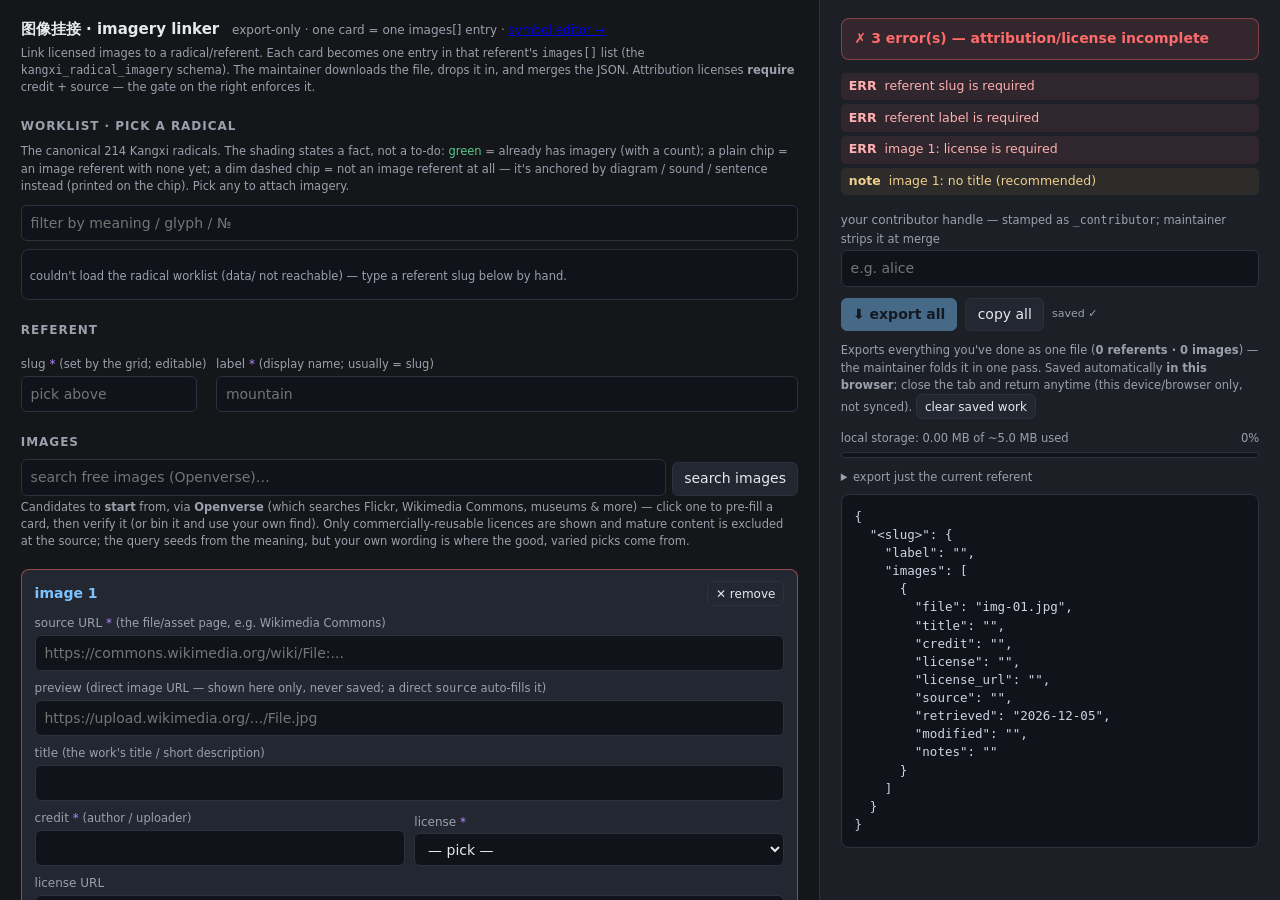
==== author/index.html @ 5cf87416 "author: cap Openverse page_size at 20 (anonymous limit — 24 returned 401) Anonymous Openverse reques" ====
<!doctype html>
<html lang="en">
<head>
<meta charset="utf-8">
<meta name="viewport" content="width=device-width, initial-scale=1">
<title>lang-pages · imagery linker</title>
<style>
  :root {
    --bg:#14161a; --panel:#1c1f26; --panel2:#232732; --ink:#e6e8ec; --muted:#9aa1ad;
    --line:#2c313c; --accent:#7cc4ff; --accent2:#b58cff; --ok:#55c98a; --warn:#e6b34d;
    --err:#ff6b6b; --field:#10131a;
  }
  * { box-sizing:border-box; }
  html,body { margin:0; height:100%; }
  body { background:var(--bg); color:var(--ink); font:14px/1.5 system-ui,sans-serif;
         display:grid; grid-template-columns:1fr 460px; height:100vh; overflow:hidden; }
  h1 { font-size:15px; margin:0; font-weight:600; }
  h2 { font-size:12px; text-transform:uppercase; letter-spacing:.08em; color:var(--muted);
       margin:1.3rem 0 .5rem; font-weight:600; }
  .col { overflow-y:auto; padding:1.1rem 1.3rem 4rem; }
  .col.form { border-right:1px solid var(--line); }
  .col.out { background:var(--panel); }
  header { display:flex; align-items:baseline; gap:.8rem; margin-bottom:.3rem; }
  header .sub { color:var(--muted); font-size:12px; }
  label { display:block; margin:.5rem 0 .15rem; color:var(--muted); font-size:12px; }
  label .req { color:var(--accent2); }
  input,select,textarea { width:100%; background:var(--field); color:var(--ink);
    border:1px solid var(--line); border-radius:6px; padding:.42rem .55rem; font:inherit; }
  textarea { resize:vertical; min-height:2.2rem; }
  .row { display:flex; gap:.6rem; align-items:flex-end; }
  .row > div { flex:1; }
  .grow0 { flex:0 0 auto !important; }
  .card { background:var(--panel2); border:1px solid var(--line); border-radius:8px;
    padding:.7rem .8rem; margin:.6rem 0; }
  .card.bad { border-color:rgba(255,107,107,.5); }
  .card-head { display:flex; justify-content:space-between; align-items:center; margin-bottom:.3rem; }
  .card-head .n { font-weight:600; color:var(--accent); }
  .btn { background:var(--panel2); color:var(--ink); border:1px solid var(--line);
    border-radius:6px; padding:.32rem .7rem; cursor:pointer; font:inherit; }
  .btn:hover { border-color:var(--accent); }
  .btn.sm { padding:.16rem .5rem; font-size:12px; }
  .btn.primary { background:var(--accent); color:#08121c; border-color:var(--accent); font-weight:600; }
  .btn.primary:disabled { opacity:.45; cursor:not-allowed; }
  .btn.danger:hover { border-color:var(--err); color:var(--err); }
  .hint { color:var(--muted); font-size:11.5px; margin:.2rem 0 0; }
  .filename { font-family:ui-monospace,monospace; color:var(--accent); }
  .status { border-radius:8px; padding:.6rem .8rem; margin-bottom:.8rem; font-weight:600; }
  .status.ok { background:rgba(85,201,138,.12); color:var(--ok); border:1px solid rgba(85,201,138,.4); }
  .status.err { background:rgba(255,107,107,.1); color:var(--err); border:1px solid rgba(255,107,107,.4); }
  ul.msgs { list-style:none; padding:0; margin:0 0 1rem; font-size:12.5px; }
  ul.msgs li { padding:.28rem .5rem; border-radius:5px; margin-bottom:.25rem; display:flex; gap:.5rem; }
  ul.msgs li.err { background:rgba(255,107,107,.09); color:#ffb0b0; }
  ul.msgs li.warn { background:rgba(230,179,77,.09); color:#f0cf8c; }
  ul.msgs li .tag { flex:0 0 auto; font-weight:700; }
  pre.json { background:var(--field); border:1px solid var(--line); border-radius:8px;
    padding:.8rem; margin:0; white-space:pre; overflow-x:auto; font-family:ui-monospace,monospace;
    font-size:12.5px; line-height:1.45; color:#cdd6e4; }
  .exportbar { display:flex; gap:.5rem; margin:.7rem 0; }
  .lic-badge { font-size:11px; color:var(--muted); font-family:ui-monospace,monospace; }
  /* preview-only image (never exported): checkerboard ground reveals transparency */
  .im-prevwrap { margin:.4rem 0 .1rem; min-height:0; }
  .im-previmg { max-width:100%; max-height:180px; border:1px solid var(--line); border-radius:6px;
    background:repeating-conic-gradient(#2a2f3a 0% 25%, #222630 0% 50%) 50% / 16px 16px; display:block; }
  .prev-msg { display:inline-block; margin-top:.15rem; }
  .prev-err { color:var(--warn); }
  /* Commons suggestions — a seed strip to start from, never the final pick */
  .suggest { margin:.2rem 0 .3rem; }
  .suggest .row { gap:.4rem; }
  .sug-results { display:flex; flex-wrap:wrap; gap:.5rem; margin:.55rem 0 0; }
  .sug { width:9.6rem; border:1px solid var(--line); border-radius:8px; background:var(--panel2);
    padding:.35rem; cursor:pointer; position:relative; }
  .sug:hover { border-color:var(--accent); }
  .sug img { width:100%; height:6.5rem; object-fit:contain; border-radius:5px; display:block;
    background:repeating-conic-gradient(#2a2f3a 0% 25%, #222630 0% 50%) 50% / 12px 12px; }
  .sug .lic { font-size:10.5px; color:var(--accent); margin-top:.22rem; white-space:nowrap;
    overflow:hidden; text-overflow:ellipsis; }
  .sug .cap { font-size:10.5px; color:var(--ink); line-height:1.2; margin-top:.12rem;
    max-height:2.4em; overflow:hidden; }
  .sug.added { opacity:.45; }
  .sug.added::after { content:'added ✓'; position:absolute; inset:0; display:flex;
    align-items:center; justify-content:center; background:rgba(20,22,26,.72); color:var(--ok);
    font-weight:700; border-radius:8px; }
  .sug-note { font-size:11.5px; color:var(--muted); margin:.4rem 0 0; }
  .sug-note.err { color:var(--warn); }
  /* worklist grid — the 214 radicals, shaded by imagery coverage */
  .legend { display:flex; flex-wrap:wrap; gap:.4rem .9rem; font-size:11.5px; color:var(--muted); margin:.1rem 0 .5rem; }
  .legend b { color:var(--ink); font-weight:600; }
  .swatch { display:inline-block; width:.7rem; height:.7rem; border-radius:3px; vertical-align:-1px; margin-right:.25rem; border:1px solid var(--line); }
  .sw-has { background:rgba(85,201,138,.85); }
  .sw-need { background:var(--panel2); }
  .sw-noimg { background:transparent; border-style:dashed; opacity:.6; }
  #filter { margin-bottom:.5rem; }
  .grid { display:flex; flex-wrap:wrap; gap:.45rem; max-height:44vh; overflow-y:auto; padding:.5rem;
    border:1px solid var(--line); border-radius:8px; background:var(--field); }
  .chip { width:6rem; padding:.42rem .3rem .33rem; border-radius:10px; border:1px solid var(--line);
    background:var(--panel2); text-align:center; cursor:pointer; position:relative; user-select:none; }
  .chip:hover { border-color:var(--accent); }
  .chip .g { font-size:28px; line-height:1.15; }
  .chip .m { font-size:15px; color:var(--muted); white-space:nowrap; overflow:hidden; text-overflow:ellipsis; }
  .chip .rep { font-size:13px; font-style:italic; color:var(--muted); line-height:1.1;
    white-space:nowrap; overflow:hidden; text-overflow:ellipsis; }
  .chip .num { position:absolute; top:2px; left:4px; font-size:12px; color:var(--muted); }
  .chip .cnt { position:absolute; top:2px; right:3px; font-size:12px; font-weight:700; color:#08121c;
    background:var(--ok); border-radius:8px; padding:0 4px; }
  /* Informational, not instructional. green = HAS imagery (a fact: present, with a
     count). A plain chip = an image referent with none yet — the neutral baseline,
     deliberately unstyled so it reads as "nothing here" not "warning, act on this".
     A dim dashed chip = NOT an image referent; its real modality is printed on it. */
  .chip.has { border-color:rgba(85,201,138,.5); background:rgba(85,201,138,.10); }
  .chip.has .g { color:var(--ok); }
  .chip.noimg { opacity:.45; border-style:dashed; }
  .chip.sel { outline:2px solid var(--accent); outline-offset:1px; border-color:var(--accent); opacity:1; }
  /* wip = you have locally-saved, not-yet-exported work on this referent (purple foot-bar) */
  .chip.wip { box-shadow: inset 0 -3px 0 var(--accent2); opacity:1; }
  .sw-wip { background:var(--accent2); }
  .saved-ind { font-size:11px; color:var(--muted); align-self:center; transition:color .2s; }
  .saved-ind.flash { color:var(--ok); }
  /* local-storage guardrail meter (shared origin budget, ~5 MB) */
  .storagebox { margin:.7rem 0; }
  .storagebar-head { display:flex; justify-content:space-between; font-size:11.5px; color:var(--muted); margin-bottom:.25rem; }
  .storagebar { height:6px; border-radius:4px; background:var(--field); border:1px solid var(--line); overflow:hidden; }
  .storagefill { height:100%; width:0; background:var(--ok); transition:width .25s, background .25s; }
  .storagefill.warn { background:var(--warn); }
  .storagefill.danger { background:var(--err); }
  .storagewarn { color:var(--warn); margin:.35rem 0 0; font-size:11.5px; }
  .storagewarn.danger { color:var(--err); font-weight:600; }
</style>
</head>
<body>

<div class="col form">
  <header>
    <h1>图像挂接 · imagery linker</h1>
    <span class="sub">export-only · one card = one images[] entry · <a href="symbol.html">symbol editor →</a></span>
  </header>
  <p class="hint">Link licensed images to a radical/referent. Each card becomes one entry in that
    referent's <code>images[]</code> list (the <code>kangxi_radical_imagery</code> schema). The maintainer
    downloads the file, drops it in, and merges the JSON. Attribution licenses <b>require</b> credit + source —
    the gate on the right enforces it.</p>

  <h2>worklist · pick a radical</h2>
  <p class="hint">The canonical 214 Kangxi radicals. The shading states a fact, not a to-do:
    <span style="color:var(--ok)">green</span> = already has imagery (with a count); a plain chip = an image
    referent with none yet; a dim dashed chip = not an image referent at all — it's anchored by
    diagram / sound / sentence instead (printed on the chip). Pick any to attach imagery.</p>
  <div class="legend" id="legend"></div>
  <input id="filter" placeholder="filter by meaning / glyph / №" autocomplete="off">
  <div class="grid" id="grid"><p class="hint" style="padding:.4rem 0">loading worklist…</p></div>

  <h2>referent</h2>
  <div class="row">
    <div class="grow0">
      <label>slug <span class="req">*</span> <span class="hint">(set by the grid; editable)</span></label>
      <input id="slug" style="width:11rem" placeholder="pick above" autocomplete="off">
    </div>
    <div>
      <label>label <span class="req">*</span> <span class="hint">(display name; usually = slug)</span></label>
      <input id="label" placeholder="mountain" autocomplete="off">
    </div>
  </div>
  <p class="hint" id="existingNote"></p>
  <p class="hint" id="repNote" style="color:var(--warn)"></p>

  <h2>images</h2>
  <div class="suggest">
    <div class="row">
      <div><input id="sugQ" placeholder="search free images (Openverse)…" autocomplete="off"></div>
      <button class="btn grow0" id="sugBtn" onclick="runSuggest()">search images</button>
    </div>
    <p class="hint">Candidates to <b>start</b> from, via <b>Openverse</b> (which searches Flickr,
      Wikimedia Commons, museums &amp; more) — click one to pre-fill a card, then verify it (or bin it
      and use your own find). Only commercially-reusable licences are shown and mature content is
      excluded at the source; the query seeds from the meaning, but your own wording is where the good,
      varied picks come from.</p>
    <div class="sug-results" id="sugResults"></div>
    <p class="sug-note" id="sugNote" hidden></p>
  </div>
  <div id="images"></div>
  <button class="btn sm" onclick="addImage()">+ image</button>
</div>

<div class="col out">
  <div class="status" id="status">—</div>
  <ul class="msgs" id="msgs"></ul>
  <label style="margin-top:.2rem">your contributor handle <span class="hint">— stamped as <code>_contributor</code>; maintainer strips it at merge</span></label>
  <input id="contributor" placeholder="e.g. alice" autocomplete="off">
  <div class="exportbar">
    <button class="btn primary" id="exportAllBtn" onclick="exportAll()">⬇ export all</button>
    <button class="btn" id="copyAllBtn" onclick="copyAll()">copy all</button>
    <span class="saved-ind" id="savedInd" title="Saved in this browser; restored when you return."></span>
  </div>
  <p class="hint">Exports everything you've done as one file (<b id="batchCount">0 referents</b>) — the maintainer folds it in one pass. Saved automatically <b>in this browser</b>; close the tab and return anytime (this device/browser only, not synced). <button class="btn sm danger" id="clearBtn" onclick="clearWork()">clear saved work</button></p>

  <div class="storagebox">
    <div class="storagebar-head"><span id="storageLabel">local storage: —</span><span id="storagePct"></span></div>
    <div class="storagebar"><div class="storagefill" id="storageFill"></div></div>
    <p class="storagewarn" id="storageWarn" hidden></p>
  </div>

  <details style="margin:.5rem 0">
    <summary class="hint" style="cursor:pointer">export just the current referent</summary>
    <div class="exportbar" style="margin-top:.5rem">
      <button class="btn sm" id="copyBtn" onclick="copyJSON()">copy this</button>
      <button class="btn sm" onclick="downloadJSON()">download <span class="filename" id="fname">referent.json</span></button>
    </div>
  </details>
  <pre class="json" id="json">{}</pre>
</div>

<script>
// license → canonical URL + whether it legally requires attribution (credit + source)
const LICENSES = [
  {label:'CC0',            url:'https://creativecommons.org/publicdomain/zero/1.0/', attr:false},
  {label:'Public Domain',  url:'https://en.wikipedia.org/wiki/Public_domain',        attr:false},
  {label:'CC BY 2.0',      url:'https://creativecommons.org/licenses/by/2.0/',       attr:true},
  {label:'CC BY 3.0',      url:'https://creativecommons.org/licenses/by/3.0/',       attr:true},
  {label:'CC BY 4.0',      url:'https://creativecommons.org/licenses/by/4.0/',       attr:true},
  {label:'CC BY-SA 2.0',   url:'https://creativecommons.org/licenses/by-sa/2.0/',    attr:true},
  {label:'CC BY-SA 2.5',   url:'https://creativecommons.org/licenses/by-sa/2.5/',    attr:true},
  {label:'CC BY-SA 3.0',   url:'https://creativecommons.org/licenses/by-sa/3.0/',    attr:true},
  {label:'CC BY-SA 4.0',   url:'https://creativecommons.org/licenses/by-sa/4.0/',    attr:true},
  {label:'(other — enter URL)', url:'', attr:true},
];
const licOf = name => LICENSES.find(l => l.label === name);

// ── Openverse image suggestions ──────────────────────────────────────────────
// Openverse aggregates Flickr, Wikimedia Commons, museums & more. We ask it, server
// side, for only commercially-reusable + modifiable licences (license_type); it also
// excludes results it has flagged sensitive by default (each result carries its own
// unstable__sensitivity labels, which we double-check below). So the strip is safe and
// correctly-licensed by construction, with no client-side keyword guessing. Keyless and
// CORS-enabled; anonymous use is rate-limited (20/min, 200/day), which suits human-
// paced curation — hand-sourcing stays the path for deeper hunts.
const OPENVERSE_API = 'https://api.openverse.org/v1/images/';
const FREE_CODES = new Set(['by','by-sa','cc0','pdm']);
// Openverse licence code + version → this page's dropdown label (else "(other)")
function mapOvLicense(code, ver) {
  code = (code||'').toLowerCase(); ver = (ver||'').trim();
  if (code === 'cc0') return 'CC0';
  if (code === 'pdm') return 'Public Domain';
  const label = (code === 'by' ? 'CC BY ' : code === 'by-sa' ? 'CC BY-SA ' : '') + ver;
  return LICENSES.some(l => l.label === label) ? label : '(other — enter URL)';
}
const isStr = v => typeof v === 'string' && v.trim() !== '';
const today = () => { const d = new Date(); return d.getFullYear()+'-'+String(d.getMonth()+1).padStart(2,'0')+'-'+String(d.getDate()).padStart(2,'0'); };

function $(id){ return document.getElementById(id); }
function esc(s){ return String(s??'').replace(/[&<>"]/g,c=>({'&':'&amp;','<':'&lt;','>':'&gt;','"':'&quot;'}[c])); }

// auto-suggest the stored filename: <slug>-NN.<ext>, ext sniffed from the source URL
function suggestFile(idx) {
  const slug = $('slug').value.trim() || 'img';
  const cards = [...document.querySelectorAll('#images .card')];
  const src = cards[idx]?.querySelector('.im-source')?.value || '';
  const m = src.match(/\.(jpe?g|png|gif|webp|svg)(?:$|[?#])/i);
  const ext = m ? m[1].toLowerCase().replace('jpeg','jpg') : 'jpg';
  return `${slug}-${String(idx+1).padStart(2,'0')}.${ext}`;
}

function addImage(v={}) {
  const opts = LICENSES.map(l=>`<option ${v.license===l.label?'selected':''}>${l.label}</option>`).join('');
  const d = document.createElement('div'); d.className='card';
  d.innerHTML = `
    <div class="card-head"><span class="n">image</span>
      <button class="btn sm danger" onclick="this.closest('.card').remove();renumber();render()">✕ remove</button></div>
    <label>source URL <span class="req">*</span> <span class="hint">(the file/asset page, e.g. Wikimedia Commons)</span></label>
    <input class="im-source" value="${esc(v.source||'')}" placeholder="https://commons.wikimedia.org/wiki/File:...">
    <label>preview <span class="hint">(direct image URL — shown here only, never saved; a direct <code>source</code> auto-fills it)</span></label>
    <input class="im-preview" value="${esc(v._preview||'')}" placeholder="https://upload.wikimedia.org/.../File.jpg">
    <div class="im-prevwrap"></div>
    <label>title <span class="hint">(the work's title / short description)</span></label>
    <input class="im-title" value="${esc(v.title||'')}">
    <div class="row">
      <div><label>credit <span class="req">*</span> <span class="hint">(author / uploader)</span></label>
        <input class="im-credit" value="${esc(v.credit||'')}"></div>
      <div><label>license <span class="req">*</span></label>
        <select class="im-license"><option value="">— pick —</option>${opts}</select></div>
    </div>
    <label>license URL <span class="lic-badge im-licbadge"></span></label>
    <input class="im-licurl" value="${esc(v.license_url||'')}" placeholder="auto-filled from the license">
    <div class="row">
      <div class="grow0"><label>file <span class="hint">(stored name — auto)</span></label>
        <input class="im-file" style="width:11rem" value="${esc(v.file||'')}"></div>
      <div class="grow0"><label>retrieved</label><input class="im-retrieved" style="width:8rem" value="${esc(v.retrieved||today())}"></div>
      <div><label>modified <span class="hint">(source's last-mod, optional)</span></label>
        <input class="im-modified" value="${esc(v.modified||'')}"></div>
    </div>
    <label>notes <span class="hint">(what the image shows — helps the referent match)</span></label>
    <textarea class="im-notes">${esc(v.notes||'')}</textarea>`;
  $('images').appendChild(d);
  const sel = d.querySelector('.im-license');
  sel.addEventListener('change', () => {
    const l = licOf(sel.value);
    if (l && l.url) d.querySelector('.im-licurl').value = l.url;   // auto-fill; "(other)" leaves it manual
    render();
  });
  // preview-only image: renders whatever direct URL is in .im-preview; never collected into the JSON
  const prev = d.querySelector('.im-preview'), wrap = d.querySelector('.im-prevwrap'), srcIn = d.querySelector('.im-source');
  const looksImage = u => /\.(jpe?g|png|gif|webp|svg)(?:$|[?#])/i.test(u);
  function showPreview() {
    const url = prev.value.trim();
    if (!url) { wrap.innerHTML = ''; return; }
    wrap.innerHTML = `<img class="im-previmg" alt="preview"><span class="hint prev-msg">loading…</span>`;
    const img = wrap.querySelector('img'), msg = wrap.querySelector('.prev-msg');
    img.onload = () => msg.remove();
    img.onerror = () => { wrap.innerHTML = '<span class="hint prev-err prev-msg">couldn’t load — is it a direct image link (ends in .jpg/.png/…), not an asset page?</span>'; };
    img.src = url;   // set last, after handlers, so a cached hit still fires onload
  }
  prev.addEventListener('input', showPreview);
  srcIn.addEventListener('input', () => {   // convenience: a direct-image source mirrors into an empty preview
    const s = srcIn.value.trim();
    if (!prev.value.trim() && looksImage(s)) { prev.value = s; showPreview(); }
  });
  if (prev.value.trim()) showPreview();   // restored card: render its stashed preview
  wire(d); renumber(); render();
}

// keep the auto filenames in step with slug + ordering (only overwrite ones the
// contributor hasn't hand-edited into something bespoke)
function renumber() {
  [...document.querySelectorAll('#images .card')].forEach((c,i)=>{
    c.querySelector('.n').textContent = `image ${i+1}`;
    const f = c.querySelector('.im-file');
    if (!f.value.trim() || f.dataset.auto === f.value) { f.value = suggestFile(i); f.dataset.auto = f.value; }
    const l = licOf(c.querySelector('.im-license').value);
    c.querySelector('.im-licbadge').textContent = l ? (l.attr ? '· attribution required' : '· no attribution needed') : '';
  });
}

function imageOf(card) {
  const q = s => card.querySelector(s).value.trim();
  // mirror mountain.json key order exactly; keep empty strings so merges are uniform
  return { file:q('.im-file'), title:q('.im-title'), credit:q('.im-credit'),
           license:q('.im-license'), license_url:q('.im-licurl'), source:q('.im-source'),
           retrieved:q('.im-retrieved'), modified:q('.im-modified'), notes:q('.im-notes') };
}

function collect() {
  const slug = $('slug').value.trim();
  const images = [...document.querySelectorAll('#images .card')].map(imageOf);
  const body = {}; // { [slug]: {label, images} }
  const o = {};
  const handle = $('contributor').value.trim();
  if (handle) o._contributor = handle;
  o[slug || '<slug>'] = { label: $('label').value.trim(), images };
  return { slug, o };
}

function validate(slug, ref, images) {
  const E=[], W=[]; const bad=new Set();
  if (!isStr(slug)) E.push('referent slug is required');
  else if (!/^[a-z0-9][a-z0-9_-]*$/.test(slug)) W.push(`slug ${JSON.stringify(slug)} isn't a clean lowercase kebab/underscore slug`);
  if (!isStr(ref.label)) E.push('referent label is required');
  if (!images.length) W.push('no images yet — add at least one');
  images.forEach((im,i)=>{
    const l = licOf(im.license); let cardBad=false;
    if (!isStr(im.license)) { E.push(`image ${i+1}: license is required`); cardBad=true; }
    if (!isStr(im.file)) { E.push(`image ${i+1}: file name is required`); cardBad=true; }
    if (l && l.attr) {  // attribution licenses legally need credit + source + a license URL
      if (!isStr(im.credit)) { E.push(`image ${i+1}: ${im.license} requires a credit`); cardBad=true; }
      if (!isStr(im.source)) { E.push(`image ${i+1}: ${im.license} requires a source URL`); cardBad=true; }
      if (!isStr(im.license_url)) { E.push(`image ${i+1}: ${im.license} needs a license URL`); cardBad=true; }
    }
    if (isStr(im.source) && !/^https?:\/\//i.test(im.source)) W.push(`image ${i+1}: source doesn't look like a URL`);
    if (!isStr(im.title)) W.push(`image ${i+1}: no title (recommended)`);
    if (cardBad) bad.add(i);
  });
  return { E, W, bad };
}

let LAST = {};
function render() {
  const { slug, o } = collect(); LAST = o;
  const ref = o[slug || '<slug>'];
  $('fname').textContent = (slug || 'referent') + '.json';
  $('json').textContent = JSON.stringify(o, null, 2);
  const { E, W, bad } = validate(slug, ref, ref.images);
  [...document.querySelectorAll('#images .card')].forEach((c,i)=>c.classList.toggle('bad', bad.has(i)));
  const st = $('status');
  if (E.length) { st.className='status err'; st.textContent = `✗ ${E.length} error(s) — attribution/license incomplete`; }
  else { st.className='status ok'; st.textContent = `✓ license metadata complete (${W.length} note(s))`; }
  $('msgs').innerHTML = [
    ...E.map(m=>`<li class="err"><span class="tag">ERR</span><span>${esc(m)}</span></li>`),
    ...W.map(m=>`<li class="warn"><span class="tag">note</span><span>${esc(m)}</span></li>`),
  ].join('');
  $('copyBtn').disabled = E.length>0;
  scheduleSave(); refreshBatch(); updateStorageMeter();
}

async function copyJSON() {
  try { await navigator.clipboard.writeText(JSON.stringify(LAST,null,2)+'\n');
    const b=$('copyBtn'); b.textContent='copied ✓'; setTimeout(()=>b.textContent='copy JSON',1200); }
  catch(e){ alert('clipboard blocked — select the JSON manually'); }
}
function downloadBlob(name, text) {
  const blob = new Blob([text], {type:'application/json'});
  const a = document.createElement('a'); a.href=URL.createObjectURL(blob); a.download=name;
  document.body.appendChild(a); a.click(); a.remove(); URL.revokeObjectURL(a.href);
}
function downloadJSON() { downloadBlob(($('slug').value.trim()||'referent')+'.json', JSON.stringify(LAST,null,2)+'\n'); }

// ── batch export: everything in the stash as ONE submission ──────────────────
// The maintainer's fetch-referent-images.py already loops every top-level slug and
// skips _contributor, so a multi-referent file folds in one pass — no per-referent
// files needed. Preview URLs (never saved) are stripped here.
function collectAll() {
  stashCurrent();
  const o = {};
  const handle = $('contributor').value.trim();
  if (handle) o._contributor = handle;
  for (const slug of Object.keys(STASH).sort()) {
    const images = STASH[slug].map(({_preview, ...im}) => im);
    o[slug] = { label: LABELS[slug] || slug, images };
  }
  return o;
}
function batchStats() {
  const refs = Object.keys(STASH);
  const imgs = refs.reduce((a,s)=>a + STASH[s].length, 0);
  return { refs: refs.length, imgs };
}
function refreshBatch() {
  const { refs, imgs } = batchStats();
  const c = $('batchCount'); if (c) c.textContent = `${refs} referent${refs===1?'':'s'} · ${imgs} image${imgs===1?'':'s'}`;
  const dis = refs === 0;
  const a = $('exportAllBtn'), b = $('copyAllBtn');
  if (a) a.disabled = dis; if (b) b.disabled = dis;
}
function exportAll() {
  const o = collectAll();
  if (!Object.keys(o).some(k=>!k.startsWith('_'))) { alert('Nothing saved yet — pick a radical and add an image.'); return; }
  const handle = $('contributor').value.trim();
  downloadBlob(`imagery-${handle||'batch'}-${today()}.json`, JSON.stringify(o,null,2)+'\n');
}
async function copyAll() {
  const o = collectAll();
  if (!Object.keys(o).some(k=>!k.startsWith('_'))) { alert('Nothing saved yet — pick a radical and add an image.'); return; }
  try { await navigator.clipboard.writeText(JSON.stringify(o,null,2)+'\n');
    const b=$('copyAllBtn'); const t=b.textContent; b.textContent='copied ✓'; setTimeout(()=>b.textContent=t,1200); }
  catch(e){ alert('clipboard blocked — use “export all” to download instead'); }
}

function wire(root){ (root||document).querySelectorAll('input,select,textarea').forEach(el=>{
  if (!el._wired){ el._wired=true; el.addEventListener('input',render); el.addEventListener('change',render); }
}); }

// slug edits should re-flow the auto filenames
$('slug').addEventListener('input', () => { renumber(); });

// ─── worklist: the canonical 214 Kangxi radicals, shaded by coverage ──────────
// Both files are authored source, committed, and web-served under /data/, so the
// grid is always live — no hardcoded slug list to drift. data/kangxi.json is the
// 214 spine + `representations`; data/referents.json is the imagery already held.
let RADICALS = [], COVERED = new Set(), IMG_COUNT = {};

function repState(r) {                        // → 'has' | 'need' | 'noimg'
  if (!r.representations || !r.representations.includes('image')) return 'noimg';
  return COVERED.has(r.meaning) ? 'has' : 'need';
}

function buildGrid(q='') {
  q = q.trim().toLowerCase();
  const sel = $('slug').value.trim();
  const chips = RADICALS.filter(r => !q ||
      r.meaning.toLowerCase().includes(q) || r.glyph === q || String(r.num) === q)
    .map(r => {
      const st = repState(r);
      const reps = r.representations || [];
      const cnt = st==='has' && IMG_COUNT[r.meaning] ? `<span class="cnt">${IMG_COUNT[r.meaning]}</span>` : '';
      // on a non-image referent, print its actual modality so the dim chip is
      // informative ("this is a diagram/sound referent") rather than just "excluded"
      const rep = st==='noimg' ? `<div class="rep">${esc(reps.join('/'))}</div>` : '';
      const wip = STASH[r.meaning] && STASH[r.meaning].length ? ' wip' : '';
      return `<div class="chip ${st}${r.meaning===sel?' sel':''}${wip}" data-meaning="${esc(r.meaning)}"
        title="№${r.num} ${esc(r.meaning)} · ${esc(reps.join(', '))}${wip?' · your unexported work':''}">
        <span class="num">${r.num}</span>${cnt}
        <div class="g">${esc(r.glyph)}</div><div class="m">${esc(r.meaning)}</div>${rep}</div>`;
    }).join('');
  $('grid').innerHTML = chips || '<p class="hint" style="padding:.4rem 0">no radical matches that filter.</p>';
  const all = RADICALS.reduce((a,r)=>{ a[repState(r)]++; return a; }, {has:0,need:0,noimg:0});
  const wipN = RADICALS.reduce((a,r)=>a + (STASH[r.meaning] && STASH[r.meaning].length ? 1 : 0), 0);
  $('legend').innerHTML =
    `<span><span class="swatch sw-has"></span>has imagery <b>${all.has}</b></span>`+
    `<span><span class="swatch sw-need"></span>image referent, none yet <b>${all.need}</b></span>`+
    `<span><span class="swatch sw-noimg"></span>not an image referent <b>${all.noimg}</b></span>`+
    (wipN?`<span><span class="swatch sw-wip"></span>your unexported work <b>${wipN}</b></span>`:'');
}

function updateNotes(meaning) {
  meaning = (meaning||'').trim();
  const r = RADICALS.find(x => x.meaning === meaning);
  $('existingNote').textContent = COVERED.has(meaning)
    ? `“${meaning}” already has ${IMG_COUNT[meaning]||0} image(s) in referents.json — yours ADD to it (maintainer merges the list).`
    : '';
  $('repNote').textContent = (r && !(r.representations||[]).includes('image'))
    ? `⚠ “${meaning}” isn't anchored by an image (representations: ${r.representations.join(', ')}) — better shown as ${r.representations.join('/')}. You probably don't need images here.`
    : '';
}

// Each referent owns its own image cards; switching must not bleed one into the
// next. Stash the outgoing referent's cards (by slug) so a round-trip restores
// your work rather than discarding it on a misclick. STASH holds every referent
// the contributor has touched this batch; LABELS keeps each one's display label
// (matters for hand-typed non-radical slugs). Both are mirrored to localStorage
// (WORK_KEY) so closing the tab and returning later restores the whole batch.
const WORK_KEY = 'lp_author_work';
const STASH = {}, LABELS = {};
function cardData(card) { return { ...imageOf(card), _preview: card.querySelector('.im-preview').value.trim() }; }
// a card counts as "real work" only once it carries something the contributor typed —
// the auto filename and today's date don't count, so blank cards never clutter the batch
function cardHasContent(c) {
  return isStr(c.source) || isStr(c.credit) || isStr(c.license) ||
         isStr(c.title) || isStr(c.notes) || isStr(c._preview);
}
function stashCurrent() {
  const slug = $('slug').value.trim();
  if (!slug) return;   // the disposable initial empty card has no slug — don't stash it
  const cards = [...document.querySelectorAll('#images .card')].map(cardData).filter(cardHasContent);
  if (cards.length) { STASH[slug] = cards; LABELS[slug] = $('label').value.trim() || slug; }
  else { delete STASH[slug]; delete LABELS[slug]; }   // touched then emptied → forget it
}

// ── localStorage: persist the whole batch, restore it on return ──────────────
let saveTimer = 0;
function persist() {
  stashCurrent();
  const blob = { current: $('slug').value.trim(), label: $('label').value.trim(), stash: STASH, labels: LABELS };
  try { localStorage.setItem(WORK_KEY, JSON.stringify(blob)); flashSaved(); } catch (e) {}
}
function scheduleSave() { clearTimeout(saveTimer); saveTimer = setTimeout(persist, 400); }
function flashSaved() {
  const el = $('savedInd'); if (!el) return;
  el.textContent = 'saved ✓'; el.classList.add('flash');
  clearTimeout(flashSaved._t); flashSaved._t = setTimeout(() => el.classList.remove('flash'), 700);
}
function restoreWork() {
  let blob; try { blob = JSON.parse(localStorage.getItem(WORK_KEY) || 'null'); } catch (e) { blob = null; }
  if (!blob || !blob.stash) return false;
  Object.assign(STASH, blob.stash); Object.assign(LABELS, blob.labels || {});
  const cur = blob.current;
  if (cur) {
    $('slug').value = cur; $('label').value = blob.label || LABELS[cur] || cur;
    $('images').innerHTML = '';
    const saved = STASH[cur];
    if (saved && saved.length) saved.forEach(v => addImage(v)); else addImage();
    updateNotes(cur);
    return true;
  }
  if (Object.keys(STASH).length) { addImage(); return true; }   // work exists but nothing open — empty card; grid marks the rest
  return false;
}
function clearWork() {
  const n = Object.keys(STASH).length;
  if (n && !confirm(`Clear all locally-saved work (${n} referent(s))? Anything not exported will be lost.`)) return;
  try { localStorage.removeItem(WORK_KEY); } catch (e) {}
  for (const k in STASH) delete STASH[k];
  for (const k in LABELS) delete LABELS[k];
  $('slug').value = ''; $('label').value = '';
  $('images').innerHTML = ''; addImage();
  updateNotes(''); buildGrid($('filter').value); render();
}

// ── storage guardrail ────────────────────────────────────────────────────────
// localStorage is ~5 MB per ORIGIN. In normal use this tool is the only thing on
// its origin, but the budget is per-origin regardless, so we measure the whole
// origin's usage — honest whether the tool is alone or (rarely) sharing. Only the
// string data stacks up; you'd need many images across many referents to get near
// the cap, but the meter shows the real headroom either way.
const LS_QUOTA = 5 * 1024 * 1024;   // conservative 5 MB (the common browser cap)
function storageBytes() {
  let n = 0;
  try { for (let i=0;i<localStorage.length;i++){ const k=localStorage.key(i); n += k.length + (localStorage.getItem(k)||'').length; } } catch(e){}
  return n * 2;   // UTF-16 code units → bytes
}
function fmtMB(b){ return (b/1048576).toFixed(b < 104857 ? 2 : 1)+' MB'; }
function updateStorageMeter() {
  const fill=$('storageFill'); if (!fill) return;
  const used=storageBytes(), pct=Math.min(100, Math.round(used/LS_QUOTA*100));
  fill.style.width = pct+'%';
  fill.className = 'storagefill' + (pct>=90?' danger':pct>=70?' warn':'');
  $('storageLabel').textContent = `local storage: ${fmtMB(used)} of ~${fmtMB(LS_QUOTA)} used`;
  $('storagePct').textContent = pct+'%';
  const warn=$('storageWarn');
  if (pct>=70) {
    warn.hidden=false; warn.className='storagewarn'+(pct>=90?' danger':'');
    warn.textContent = pct>=90
      ? '⚠ Near this browser’s storage limit — “export all” now, then “clear saved work” to keep going, or saving may start to fail.'
      : 'Heads up: local storage is filling up. Do an “export all” soon so nothing’s lost.';
  } else { warn.hidden=true; }
}
function loadReferent(slug, label) {
  stashCurrent();
  $('slug').value = slug;
  $('label').value = label;
  const sq = $('sugQ'); if (sq) sq.value = label || slug;   // seed the search from the meaning
  $('sugResults').innerHTML = ''; $('sugNote').hidden = true;
  $('images').innerHTML = '';
  const saved = STASH[slug];
  if (saved && saved.length) saved.forEach(v => addImage(v)); else addImage();
  updateNotes(slug);
  buildGrid($('filter').value);
  render();
}

function selectRadical(meaning) {
  const r = RADICALS.find(x => x.meaning === meaning); if (!r) return;
  if (r.meaning === $('slug').value.trim()) return;   // already selected — leave cards untouched
  loadReferent(r.meaning, r.meaning);
}

$('grid').addEventListener('click', e => {
  const chip = e.target.closest('.chip'); if (chip) selectRadical(chip.dataset.meaning);
});
$('filter').addEventListener('input', () => buildGrid($('filter').value));

// keep the notes in step if the slug is hand-edited (fallback / non-radical referents)
$('slug').addEventListener('change', () => {
  if (!$('label').value.trim() && $('slug').value.trim()) $('label').value = $('slug').value.trim();
  updateNotes($('slug').value);
  buildGrid($('filter').value);
  render();
});

async function loadWorklist() {
  try {
    const [kx, refs] = await Promise.all([
      fetch('../data/kangxi.json').then(r => { if (!r.ok) throw 0; return r.json(); }),
      fetch('../data/referents.json').then(r => { if (!r.ok) throw 0; return r.json(); }),
    ]);
    RADICALS = kx.radicals || [];
    COVERED = new Set(Object.keys(refs));
    IMG_COUNT = {}; for (const [k,v] of Object.entries(refs)) IMG_COUNT[k] = (v.images||[]).length;
    buildGrid();
  } catch (e) {
    $('grid').innerHTML = '<p class="hint" style="padding:.4rem 0">couldn\'t load the radical worklist (data/ not reachable) — type a referent slug below by hand.</p>';
    $('legend').innerHTML = '';
  }
}

// ── suggestions: query Commons, render a strip, click to pre-fill a card ──────
let SUG_BUSY = false, SUG = [];
async function runSuggest() {
  const q = $('sugQ').value.trim();
  const note = $('sugNote'), out = $('sugResults'), btn = $('sugBtn');
  if (!q || SUG_BUSY) return;
  SUG_BUSY = true; const bt = btn.textContent; btn.textContent = 'searching…'; btn.disabled = true;
  note.hidden = true; out.innerHTML = '';
  try {
    const params = new URLSearchParams({
      q, license_type: 'commercial,modification', page_size: '20',   // 20 = the anonymous cap (higher → 401)
    });
    const r = await fetch(OPENVERSE_API + '?' + params);
    if (r.status === 429) throw new Error('search limit reached — Openverse allows 200 searches/day for anonymous use; hand-source for now, or try later');
    if (!r.ok) throw new Error('HTTP ' + r.status);
    const d = await r.json();
    const cands = [];
    for (const it of (d.results || [])) {
      if ((it.unstable__sensitivity || []).length) continue;   // Openverse's own sensitive flag (default already excludes these; guard anyway)
      const code = (it.license || '').toLowerCase();
      if (!FREE_CODES.has(code)) continue;   // belt-and-braces; the query already filters
      const mapped = mapOvLicense(code, it.license_version);
      cands.push({
        title:       (it.title || '').trim(),
        source:      it.foreign_landing_url || '',
        _preview:    it.thumbnail || it.url || '',
        credit:      (it.creator || '').trim(),
        license:     mapped,
        license_raw: code.toUpperCase() + (it.license_version ? ' ' + it.license_version : ''),
        license_url: (licOf(mapped) || {}).url || it.license_url || '',
        _from:       it.source || '',
      });
    }
    SUG = cands; renderSuggest(q);
  } catch (e) {
    note.hidden = false; note.className = 'sug-note err';
    note.textContent = `couldn’t search (${e.message}) — you can still add images by hand below.`;
  } finally { SUG_BUSY = false; btn.textContent = bt; btn.disabled = false; }
}
function renderSuggest(q) {
  const out = $('sugResults'), note = $('sugNote');
  if (!SUG.length) {
    out.innerHTML = ''; note.hidden = false; note.className = 'sug-note';
    note.textContent = `no free, safe-for-work results for “${q}” — try different words, or add by hand.`;
    return;
  }
  note.hidden = true;
  out.innerHTML = SUG.map((c,i) => `
    <div class="sug" data-i="${i}" title="${esc(c.title)} — ${esc(c.license_raw)}${c._from?` · via ${esc(c._from)}`:''}">
      <img loading="lazy" src="${esc(c._preview)}" alt="">
      <div class="lic">${esc(c.license)}${c._from ? ` · ${esc(c._from)}` : ''}</div>
      <div class="cap">${esc(c.title)}</div>
    </div>`).join('');
}
function acceptSuggest(i) {
  const c = SUG[i]; if (!c) return;
  if (!$('slug').value.trim()) { alert('Pick a radical (or type a slug) first, so the image has a referent to attach to.'); return; }
  const { license_raw, _from, ...v } = c;   // display-only fields, not card fields
  addImage(v);
  const el = document.querySelector(`.sug[data-i="${i}"]`); if (el) el.classList.add('added');
}
$('sugResults').addEventListener('click', e => {
  const s = e.target.closest('.sug'); if (s && !s.classList.contains('added')) acceptSuggest(+s.dataset.i);
});
$('sugQ').addEventListener('keydown', e => { if (e.key === 'Enter') { e.preventDefault(); runSuggest(); } });

// init
$('contributor').value = localStorage.getItem('lp_contributor') || '';
$('contributor').addEventListener('input', () => { localStorage.setItem('lp_contributor', $('contributor').value.trim()); scheduleSave(); });
wire(document);
if (!restoreWork()) addImage();   // bring back the whole batch from a previous session, if any
render();
refreshBatch(); updateStorageMeter();
loadWorklist();
</script>
</body>
</html>
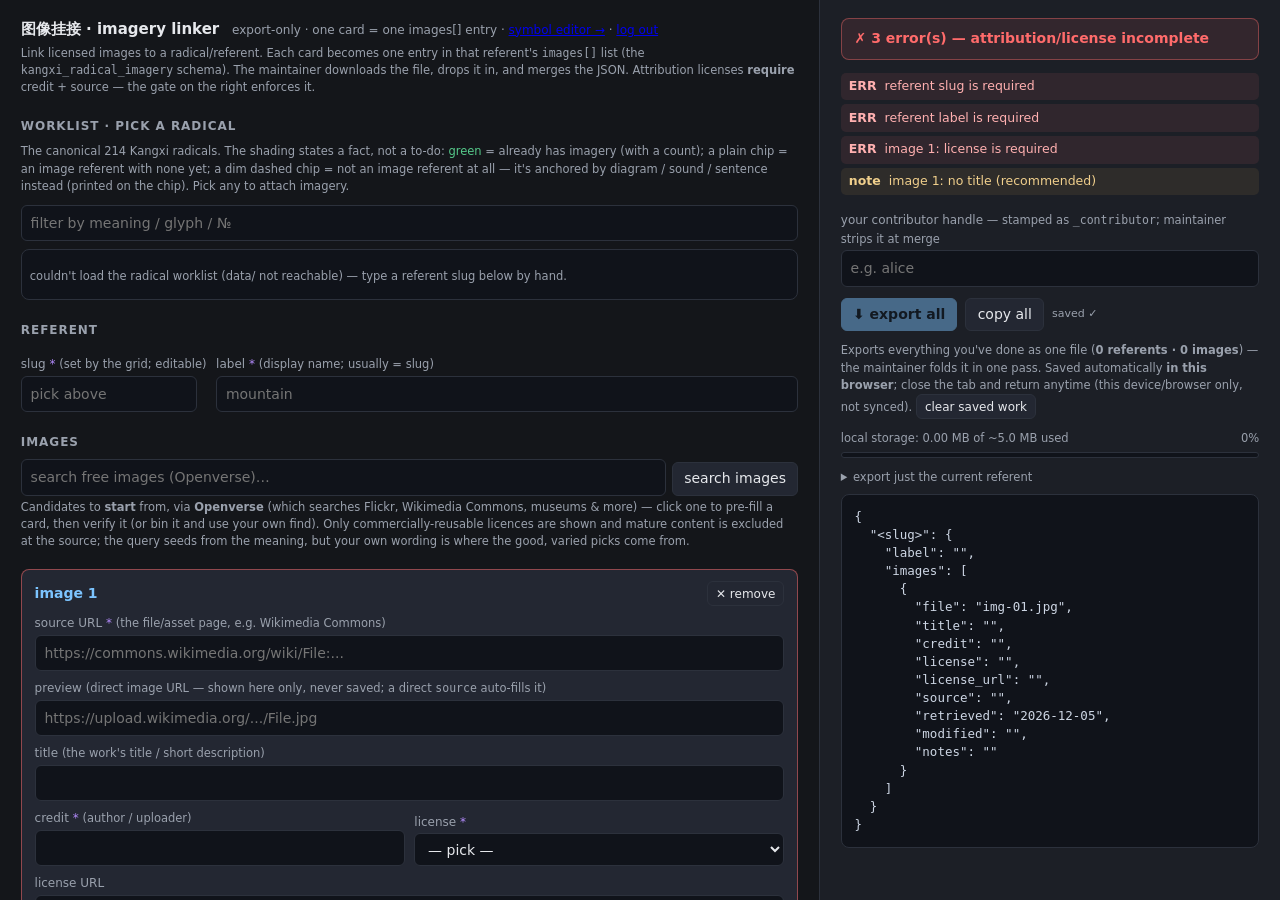
==== commit 5ef84b35: "author: best-effort log-out button (Basic Auth credential reset) HTTP Basic Auth has no true logout " ====
--- a/author/index.html
+++ b/author/index.html
@@ -131,7 +131,7 @@
 <div class="col form">
   <header>
     <h1>图像挂接 · imagery linker</h1>
-    <span class="sub">export-only · one card = one images[] entry · <a href="symbol.html">symbol editor →</a></span>
+    <span class="sub">export-only · one card = one images[] entry · <a href="symbol.html">symbol editor →</a> · <a href="#" id="logoutBtn" onclick="logout();return false" title="Best-effort: Basic Auth has no true logout — if this doesn't prompt, close the browser or use a private window.">log out</a></span>
   </header>
   <p class="hint">Link licensed images to a radical/referent. Each card becomes one entry in that
     referent's <code>images[]</code> list (the <code>kangxi_radical_imagery</code> schema). The maintainer
@@ -703,6 +703,21 @@
 });
 $('sugQ').addEventListener('keydown', e => { if (e.key === 'Enter') { e.preventDefault(); runSuggest(); } });
 
+// Best-effort Basic Auth logout. There is no true HTTP Basic logout — the browser
+// caches credentials per origin until it closes. Overwriting the cache with a bad
+// credential via fetch, then reloading, forces nginx to re-prompt in current Firefox
+// and mostly in Chrome. Fallback message (in the link's title) tells the user to close
+// the browser / use a private window if it doesn't take.
+async function logout() {
+  try {
+    await fetch(location.href, {
+      headers: { Authorization: 'Basic ' + btoa('logout:' + Date.now()) },
+      cache: 'no-store',
+    });
+  } catch (e) { /* the 401 is expected; ignore */ }
+  location.replace(location.pathname + '?_=' + Date.now());   // reload → re-auth prompt
+}
+
 // init
 $('contributor').value = localStorage.getItem('lp_contributor') || '';
 $('contributor').addEventListener('input', () => { localStorage.setItem('lp_contributor', $('contributor').value.trim()); scheduleSave(); });
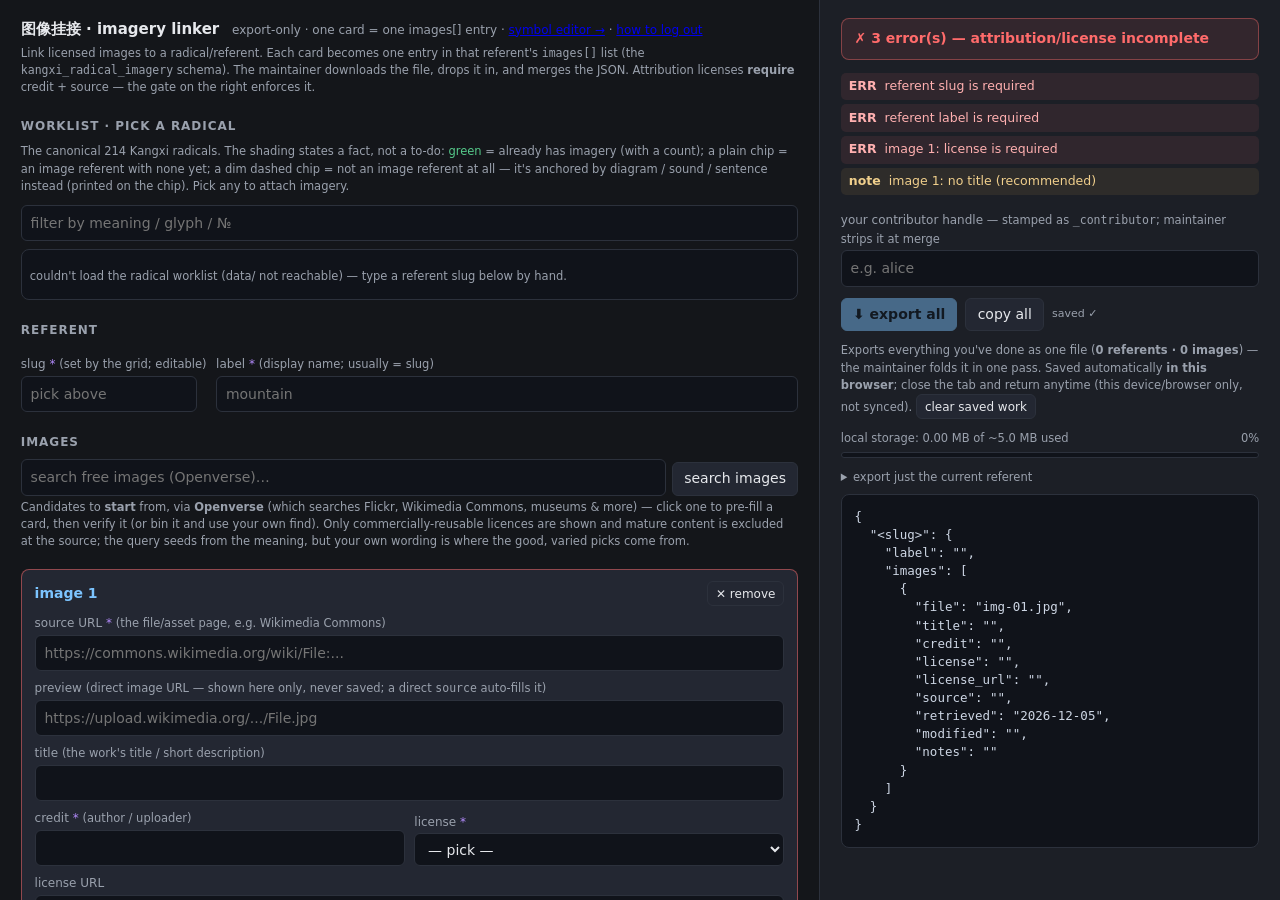
==== commit 6f9260f9: "author: replace harmful fetch-logout with an honest how-to The fetch-with-bad-credential logout tric" ====
--- a/author/index.html
+++ b/author/index.html
@@ -131,7 +131,7 @@
 <div class="col form">
   <header>
     <h1>图像挂接 · imagery linker</h1>
-    <span class="sub">export-only · one card = one images[] entry · <a href="symbol.html">symbol editor →</a> · <a href="#" id="logoutBtn" onclick="logout();return false" title="Best-effort: Basic Auth has no true logout — if this doesn't prompt, close the browser or use a private window.">log out</a></span>
+    <span class="sub">export-only · one card = one images[] entry · <a href="symbol.html">symbol editor →</a> · <a href="#" id="logoutBtn" onclick="logout();return false" title="How to log out — Basic Auth logins can't be cleared from inside the page.">how to log out</a></span>
   </header>
   <p class="hint">Link licensed images to a radical/referent. Each card becomes one entry in that
     referent's <code>images[]</code> list (the <code>kangxi_radical_imagery</code> schema). The maintainer
@@ -703,19 +703,17 @@
 });
 $('sugQ').addEventListener('keydown', e => { if (e.key === 'Enter') { e.preventDefault(); runSuggest(); } });
 
-// Best-effort Basic Auth logout. There is no true HTTP Basic logout — the browser
-// caches credentials per origin until it closes. Overwriting the cache with a bad
-// credential via fetch, then reloading, forces nginx to re-prompt in current Firefox
-// and mostly in Chrome. Fallback message (in the link's title) tells the user to close
-// the browser / use a private window if it doesn't take.
-async function logout() {
-  try {
-    await fetch(location.href, {
-      headers: { Authorization: 'Basic ' + btoa('logout:' + Date.now()) },
-      cache: 'no-store',
-    });
-  } catch (e) { /* the 401 is expected; ignore */ }
-  location.replace(location.pathname + '?_=' + Date.now());   // reload → re-auth prompt
+// HTTP Basic Auth has no in-page logout: the browser caches your login for the whole
+// origin until every window is closed, and JS cannot clear it. (An earlier version tried
+// the fetch-with-bad-credential trick — it POISONS the cache and can lock you out, so
+// it's gone.) This just tells you the two reliable ways.
+function logout() {
+  alert(
+    'To log out of the author area:\n\n' +
+    '• Close ALL browser windows (not just this tab), then reopen — you’ll be asked to log in again.\n\n' +
+    '• Or open the page in a private / incognito window to work as a different user without logging out here.\n\n' +
+    '(Basic Auth logins can’t be cleared from inside the page.)'
+  );
 }
 
 // init
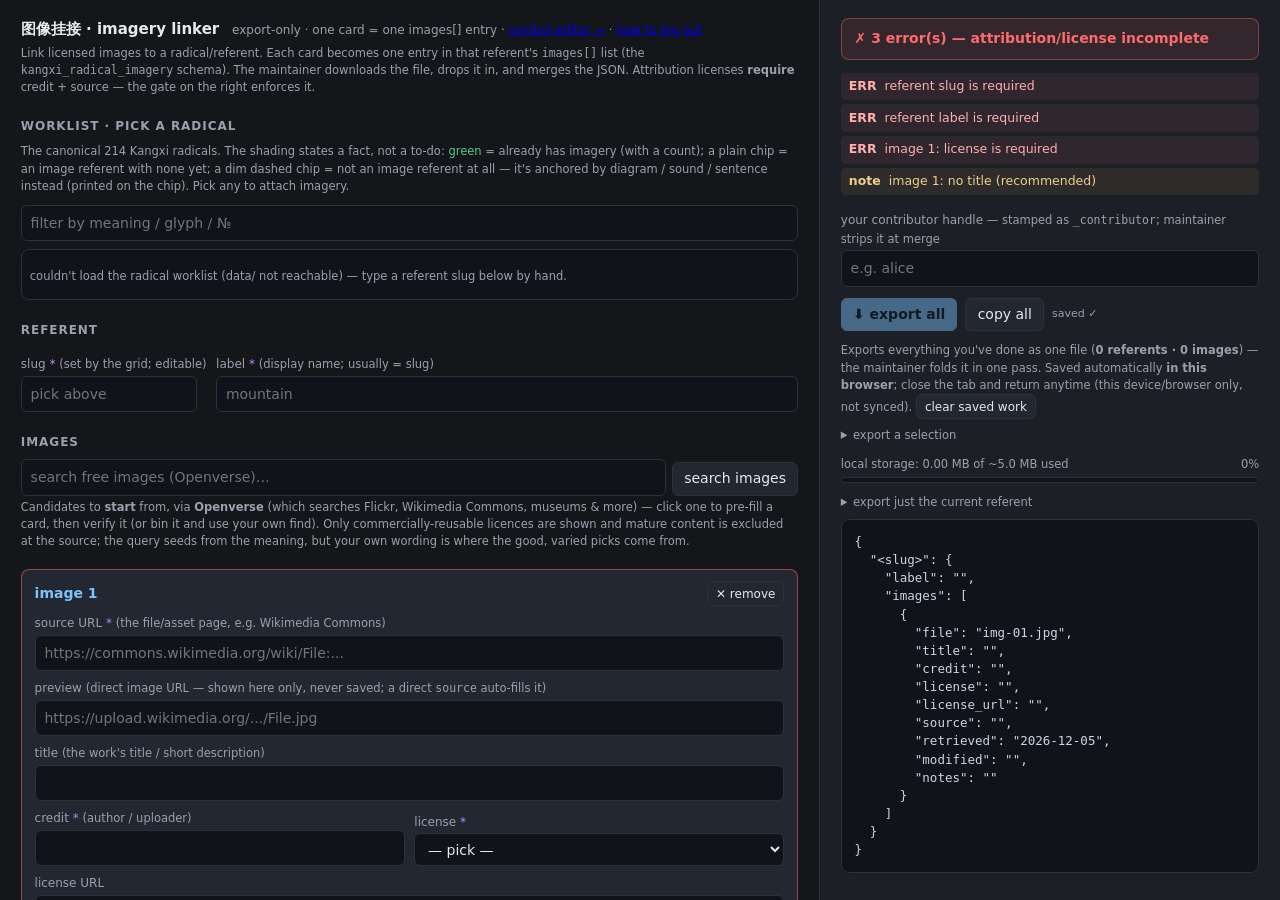
==== commit ac910091: "author: per-tile "+N" own-images badge + export a selection Each tile you've saved work on now shows" ====
--- a/author/index.html
+++ b/author/index.html
@@ -100,8 +100,12 @@
   .chip .rep { font-size:13px; font-style:italic; color:var(--muted); line-height:1.1;
     white-space:nowrap; overflow:hidden; text-overflow:ellipsis; }
   .chip .num { position:absolute; top:2px; left:4px; font-size:12px; color:var(--muted); }
-  .chip .cnt { position:absolute; top:2px; right:3px; font-size:12px; font-weight:700; color:#08121c;
-    background:var(--ok); border-radius:8px; padding:0 4px; }
+  .chip .badges { position:absolute; top:2px; right:3px; display:flex; gap:2px; }
+  .chip .cnt, .chip .mine { font-size:12px; font-weight:700; color:#08121c; border-radius:8px; padding:0 4px; }
+  .chip .cnt { background:var(--ok); }
+  /* +N = images YOU have saved here (purple, like the foot-bar); "+" because yours are
+     added to the committed count at merge */
+  .chip .mine { background:var(--accent2); }
   /* Informational, not instructional. green = HAS imagery (a fact: present, with a
      count). A plain chip = an image referent with none yet — the neutral baseline,
      deliberately unstyled so it reads as "nothing here" not "warning, act on this".
@@ -110,7 +114,7 @@
   .chip.has .g { color:var(--ok); }
   .chip.noimg { opacity:.45; border-style:dashed; }
   .chip.sel { outline:2px solid var(--accent); outline-offset:1px; border-color:var(--accent); opacity:1; }
-  /* wip = you have locally-saved, not-yet-exported work on this referent (purple foot-bar) */
+  /* wip = you have locally-saved work on this referent (purple foot-bar + "+N" badge) */
   .chip.wip { box-shadow: inset 0 -3px 0 var(--accent2); opacity:1; }
   .sw-wip { background:var(--accent2); }
   .saved-ind { font-size:11px; color:var(--muted); align-self:center; transition:color .2s; }
@@ -124,6 +128,19 @@
   .storagefill.danger { background:var(--err); }
   .storagewarn { color:var(--warn); margin:.35rem 0 0; font-size:11.5px; }
   .storagewarn.danger { color:var(--err); font-weight:600; }
+  /* export a selection — tick a subset of your saved referents */
+  .subset { margin:.5rem 0; }
+  .subset-quick { display:flex; flex-wrap:wrap; gap:.35rem; margin:.5rem 0 .4rem; }
+  .subset-list { max-height:15rem; overflow-y:auto; border:1px solid var(--line); border-radius:8px;
+    background:var(--field); padding:.25rem; }
+  label.subset-row { display:flex; align-items:center; gap:.5rem; padding:.22rem .4rem; border-radius:5px;
+    cursor:pointer; font-size:12.5px; margin:0; color:var(--ink); }
+  label.subset-row:hover { background:var(--panel2); }
+  .subset-row input { width:auto; margin:0; }
+  .subset-row .g { font-size:16px; width:1.4rem; text-align:center; }
+  .subset-row .s { flex:1; overflow:hidden; text-overflow:ellipsis; white-space:nowrap; }
+  .subset-row .meta { color:var(--muted); font-size:11px; white-space:nowrap; }
+  .subset-row .exp { color:var(--ok); font-size:11px; white-space:nowrap; }
 </style>
 </head>
 <body>
@@ -190,6 +207,20 @@
     <span class="saved-ind" id="savedInd" title="Saved in this browser; restored when you return."></span>
   </div>
   <p class="hint">Exports everything you've done as one file (<b id="batchCount">0 referents</b>) — the maintainer folds it in one pass. Saved automatically <b>in this browser</b>; close the tab and return anytime (this device/browser only, not synced). <button class="btn sm danger" id="clearBtn" onclick="clearWork()">clear saved work</button></p>
+  <details class="subset">
+    <summary class="hint" style="cursor:pointer">export a selection <span id="subsetSummary"></span></summary>
+    <div class="subset-quick">
+      <button class="btn sm" onclick="subsetPick('today')">edited today</button>
+      <button class="btn sm" onclick="subsetPick('unexported')">not yet exported</button>
+      <button class="btn sm" onclick="subsetPick('all')">all</button>
+      <button class="btn sm" onclick="subsetPick('none')">none</button>
+    </div>
+    <div class="subset-list" id="subsetList"></div>
+    <div class="exportbar">
+      <button class="btn primary" id="exportSelBtn" onclick="exportSelected()">⬇ export selected</button>
+      <button class="btn" id="copySelBtn" onclick="copySelected()">copy selected</button>
+    </div>
+  </details>
 
   <div class="storagebox">
     <div class="storagebar-head"><span id="storageLabel">local storage: —</span><span id="storagePct"></span></div>
@@ -232,6 +263,12 @@
 // CORS-enabled; anonymous use is rate-limited (20/min, 200/day), which suits human-
 // paced curation — hand-sourcing stays the path for deeper hunts.
 const OPENVERSE_API = 'https://api.openverse.org/v1/images/';
+// Openverse is a single point of failure for suggestions (it serves its own harvested
+// index, not a live pass-through to Flickr/Commons). When its backend is down, requests
+// hang for a minute+ — so cap the wait and say plainly that hand-sourcing still works.
+const SUG_TIMEOUT_MS = 15000;
+const OV_DOWN = 'Openverse seems to be down right now — add images by hand below, or try the search again later.';
+class SugError extends Error {}   // an already-user-facing message; shown as-is
 const FREE_CODES = new Set(['by','by-sa','cc0','pdm']);
 // Openverse licence code + version → this page's dropdown label (else "(other)")
 function mapOvLicense(code, ver) {
@@ -242,7 +279,8 @@
   return LICENSES.some(l => l.label === label) ? label : '(other — enter URL)';
 }
 const isStr = v => typeof v === 'string' && v.trim() !== '';
-const today = () => { const d = new Date(); return d.getFullYear()+'-'+String(d.getMonth()+1).padStart(2,'0')+'-'+String(d.getDate()).padStart(2,'0'); };
+const ymd = (d = new Date()) => d.getFullYear()+'-'+String(d.getMonth()+1).padStart(2,'0')+'-'+String(d.getDate()).padStart(2,'0');
+const today = () => ymd();
 
 function $(id){ return document.getElementById(id); }
 function esc(s){ return String(s??'').replace(/[&<>"]/g,c=>({'&':'&amp;','<':'&lt;','>':'&gt;','"':'&quot;'}[c])); }
@@ -403,17 +441,19 @@
 // The maintainer's fetch-referent-images.py already loops every top-level slug and
 // skips _contributor, so a multi-referent file folds in one pass — no per-referent
 // files needed. Preview URLs (never saved) are stripped here.
-function collectAll() {
+function collectAll(only) {   // only: optional Set of slugs → a subset submission
   stashCurrent();
   const o = {};
   const handle = $('contributor').value.trim();
   if (handle) o._contributor = handle;
   for (const slug of Object.keys(STASH).sort()) {
+    if (only && !only.has(slug)) continue;
     const images = STASH[slug].map(({_preview, ...im}) => im);
     o[slug] = { label: LABELS[slug] || slug, images };
   }
   return o;
 }
+const refsIn = o => Object.keys(o).filter(k => !k.startsWith('_'));
 function batchStats() {
   const refs = Object.keys(STASH);
   const imgs = refs.reduce((a,s)=>a + STASH[s].length, 0);
@@ -425,19 +465,78 @@
   const dis = refs === 0;
   const a = $('exportAllBtn'), b = $('copyAllBtn');
   if (a) a.disabled = dis; if (b) b.disabled = dis;
+  renderSubset();
 }
 function exportAll() {
   const o = collectAll();
-  if (!Object.keys(o).some(k=>!k.startsWith('_'))) { alert('Nothing saved yet — pick a radical and add an image.'); return; }
+  if (!refsIn(o).length) { alert('Nothing saved yet — pick a radical and add an image.'); return; }
   const handle = $('contributor').value.trim();
   downloadBlob(`imagery-${handle||'batch'}-${today()}.json`, JSON.stringify(o,null,2)+'\n');
+  markExported(o);
 }
 async function copyAll() {
   const o = collectAll();
-  if (!Object.keys(o).some(k=>!k.startsWith('_'))) { alert('Nothing saved yet — pick a radical and add an image.'); return; }
-  try { await navigator.clipboard.writeText(JSON.stringify(o,null,2)+'\n');
+  if (!refsIn(o).length) { alert('Nothing saved yet — pick a radical and add an image.'); return; }
+  try { await navigator.clipboard.writeText(JSON.stringify(o,null,2)+'\n'); markExported(o);
     const b=$('copyAllBtn'); const t=b.textContent; b.textContent='copied ✓'; setTimeout(()=>b.textContent=t,1200); }
   catch(e){ alert('clipboard blocked — use “export all” to download instead'); }
+}
+
+// ── export a selection: tick a subset of your saved referents ─────────────────
+// For handing work in piecemeal ("the 10 I did today"). TOUCHED / EXPORTED (slug →
+// ms, persisted with the stash) let the quick-picks answer "what did I edit today?"
+// and "what haven't I sent yet?" — a referent edited after its export counts as unsent.
+const SUBSET = new Set();
+const isExported = s => !!EXPORTED[s] && (!TOUCHED[s] || EXPORTED[s] >= TOUCHED[s]);
+const editedToday = s => !!TOUCHED[s] && ymd(new Date(TOUCHED[s])) === today();
+function renderSubset() {
+  const list = $('subsetList'); if (!list) return;
+  const slugs = Object.keys(STASH).sort();
+  for (const s of [...SUBSET]) if (!STASH[s]) SUBSET.delete(s);   // forget referents emptied since ticking
+  list.innerHTML = slugs.length ? slugs.map(s => {
+    const r = RADICALS.find(x => x.meaning === s);
+    const n = STASH[s].length;
+    const ed = !TOUCHED[s] ? '' : editedToday(s) ? ' · edited today' : ' · edited ' + ymd(new Date(TOUCHED[s]));
+    const ex = isExported(s) ? `<span class="exp" title="exported ${esc(ymd(new Date(EXPORTED[s])))}; no edits since">exported ✓</span>` : '';
+    return `<label class="subset-row"><input type="checkbox" data-slug="${esc(s)}"${SUBSET.has(s)?' checked':''}>
+      <span class="g">${r ? esc(r.glyph) : ''}</span><span class="s">${esc(LABELS[s] || s)}</span>
+      <span class="meta">${n} img${ed}</span>${ex}</label>`;
+  }).join('') : '<p class="hint" style="padding:.3rem .4rem">nothing saved yet.</p>';
+  const k = SUBSET.size;
+  $('subsetSummary').textContent = k ? `· ${k} ticked` : '';
+  $('exportSelBtn').textContent = `⬇ export selected${k ? ` (${k})` : ''}`;
+  $('exportSelBtn').disabled = $('copySelBtn').disabled = k === 0;
+}
+$('subsetList').addEventListener('change', e => {
+  const cb = e.target.closest('input[data-slug]'); if (!cb) return;
+  if (cb.checked) SUBSET.add(cb.dataset.slug); else SUBSET.delete(cb.dataset.slug);
+  renderSubset();
+});
+function subsetPick(mode) {   // quick-picks REPLACE the ticks
+  stashCurrent();
+  SUBSET.clear();
+  for (const s of Object.keys(STASH))
+    if (mode === 'all' || (mode === 'today' && editedToday(s)) || (mode === 'unexported' && !isExported(s))) SUBSET.add(s);
+  renderSubset();
+}
+function exportSelected() {
+  const o = collectAll(SUBSET), n = refsIn(o).length;
+  if (!n) return;
+  const handle = $('contributor').value.trim();
+  downloadBlob(`imagery-${handle||'batch'}-${today()}-${n}-referent${n===1?'':'s'}.json`, JSON.stringify(o,null,2)+'\n');
+  markExported(o);
+}
+async function copySelected() {
+  const o = collectAll(SUBSET);
+  if (!refsIn(o).length) return;
+  try { await navigator.clipboard.writeText(JSON.stringify(o,null,2)+'\n'); markExported(o);
+    const b=$('copySelBtn'); const t=b.textContent; b.textContent='copied ✓'; setTimeout(()=>b.textContent=t,1200); }
+  catch(e){ alert('clipboard blocked — use “export selected” to download instead'); }
+}
+function markExported(o) {
+  const now = Date.now();
+  for (const s of refsIn(o)) EXPORTED[s] = now;
+  persist();
 }
 
 function wire(root){ (root||document).querySelectorAll('input,select,textarea').forEach(el=>{
@@ -467,13 +566,16 @@
       const st = repState(r);
       const reps = r.representations || [];
       const cnt = st==='has' && IMG_COUNT[r.meaning] ? `<span class="cnt">${IMG_COUNT[r.meaning]}</span>` : '';
+      const mineN = (STASH[r.meaning] || []).length;   // images YOU have saved here
+      const mine = mineN ? `<span class="mine">+${mineN}</span>` : '';
       // on a non-image referent, print its actual modality so the dim chip is
       // informative ("this is a diagram/sound referent") rather than just "excluded"
       const rep = st==='noimg' ? `<div class="rep">${esc(reps.join('/'))}</div>` : '';
-      const wip = STASH[r.meaning] && STASH[r.meaning].length ? ' wip' : '';
+      const wip = mineN ? ' wip' : '';
+      const tip = (cnt ? ` · ${IMG_COUNT[r.meaning]} in the collection` : '') + (mineN ? ` · ${mineN} saved by you` : '');
       return `<div class="chip ${st}${r.meaning===sel?' sel':''}${wip}" data-meaning="${esc(r.meaning)}"
-        title="№${r.num} ${esc(r.meaning)} · ${esc(reps.join(', '))}${wip?' · your unexported work':''}">
-        <span class="num">${r.num}</span>${cnt}
+        title="№${r.num} ${esc(r.meaning)} · ${esc(reps.join(', '))}${tip}">
+        <span class="num">${r.num}</span>${cnt || mine ? `<span class="badges">${cnt}${mine}</span>` : ''}
         <div class="g">${esc(r.glyph)}</div><div class="m">${esc(r.meaning)}</div>${rep}</div>`;
     }).join('');
   $('grid').innerHTML = chips || '<p class="hint" style="padding:.4rem 0">no radical matches that filter.</p>';
@@ -483,7 +585,7 @@
     `<span><span class="swatch sw-has"></span>has imagery <b>${all.has}</b></span>`+
     `<span><span class="swatch sw-need"></span>image referent, none yet <b>${all.need}</b></span>`+
     `<span><span class="swatch sw-noimg"></span>not an image referent <b>${all.noimg}</b></span>`+
-    (wipN?`<span><span class="swatch sw-wip"></span>your unexported work <b>${wipN}</b></span>`:'');
+    (wipN?`<span><span class="swatch sw-wip"></span>your saved work <b>${wipN}</b> · purple <b>+N</b> = your images</span>`:'');
 }
 
 function updateNotes(meaning) {
@@ -505,6 +607,7 @@
 // (WORK_KEY) so closing the tab and returning later restores the whole batch.
 const WORK_KEY = 'lp_author_work';
 const STASH = {}, LABELS = {};
+const TOUCHED = {}, EXPORTED = {};   // slug → ms of last real edit / last export (the export-a-selection quick-picks)
 function cardData(card) { return { ...imageOf(card), _preview: card.querySelector('.im-preview').value.trim() }; }
 // a card counts as "real work" only once it carries something the contributor typed —
 // the auto filename and today's date don't count, so blank cards never clutter the batch
@@ -512,20 +615,31 @@
   return isStr(c.source) || isStr(c.credit) || isStr(c.license) ||
          isStr(c.title) || isStr(c.notes) || isStr(c._preview);
 }
+// → true when the referent's image COUNT changed (the grid's "+N" badge needs a redraw)
 function stashCurrent() {
   const slug = $('slug').value.trim();
-  if (!slug) return;   // the disposable initial empty card has no slug — don't stash it
+  if (!slug) return false;   // the disposable initial empty card has no slug — don't stash it
   const cards = [...document.querySelectorAll('#images .card')].map(cardData).filter(cardHasContent);
-  if (cards.length) { STASH[slug] = cards; LABELS[slug] = $('label').value.trim() || slug; }
-  else { delete STASH[slug]; delete LABELS[slug]; }   // touched then emptied → forget it
+  const label = $('label').value.trim() || slug;
+  const prevN = (STASH[slug] || []).length;
+  const before = STASH[slug] ? JSON.stringify([STASH[slug], LABELS[slug]]) : '';
+  if (cards.length) {
+    STASH[slug] = cards; LABELS[slug] = label;
+    // only a real change dates it — merely opening a referent re-stashes identical cards
+    if (JSON.stringify([cards, label]) !== before) TOUCHED[slug] = Date.now();
+  } else { delete STASH[slug]; delete LABELS[slug]; delete TOUCHED[slug]; delete EXPORTED[slug]; }   // touched then emptied → forget it
+  return cards.length !== prevN;
 }
 
 // ── localStorage: persist the whole batch, restore it on return ──────────────
 let saveTimer = 0;
 function persist() {
-  stashCurrent();
-  const blob = { current: $('slug').value.trim(), label: $('label').value.trim(), stash: STASH, labels: LABELS };
+  const recount = stashCurrent();
+  const blob = { current: $('slug').value.trim(), label: $('label').value.trim(), stash: STASH, labels: LABELS,
+                 touched: TOUCHED, exported: EXPORTED };
   try { localStorage.setItem(WORK_KEY, JSON.stringify(blob)); flashSaved(); } catch (e) {}
+  if (recount && RADICALS.length) buildGrid($('filter').value);   // keep the "+N" badge / foot-bar live
+  refreshBatch();
 }
 function scheduleSave() { clearTimeout(saveTimer); saveTimer = setTimeout(persist, 400); }
 function flashSaved() {
@@ -537,6 +651,11 @@
   let blob; try { blob = JSON.parse(localStorage.getItem(WORK_KEY) || 'null'); } catch (e) { blob = null; }
   if (!blob || !blob.stash) return false;
   Object.assign(STASH, blob.stash); Object.assign(LABELS, blob.labels || {});
+  Object.assign(TOUCHED, blob.touched || {}); Object.assign(EXPORTED, blob.exported || {});
+  for (const s of Object.keys(STASH)) if (!TOUCHED[s]) {   // saved before edit-dates existed: date it by its newest "retrieved"
+    const d = STASH[s].map(c => c.retrieved).filter(x => /^\d{4}-\d{2}-\d{2}$/.test(x || '')).sort().pop();
+    if (d) { const [y, m, dd] = d.split('-').map(Number); TOUCHED[s] = new Date(y, m - 1, dd).getTime(); }
+  }
   const cur = blob.current;
   if (cur) {
     $('slug').value = cur; $('label').value = blob.label || LABELS[cur] || cur;
@@ -553,8 +672,8 @@
   const n = Object.keys(STASH).length;
   if (n && !confirm(`Clear all locally-saved work (${n} referent(s))? Anything not exported will be lost.`)) return;
   try { localStorage.removeItem(WORK_KEY); } catch (e) {}
-  for (const k in STASH) delete STASH[k];
-  for (const k in LABELS) delete LABELS[k];
+  for (const m of [STASH, LABELS, TOUCHED, EXPORTED]) for (const k in m) delete m[k];
+  SUBSET.clear();
   $('slug').value = ''; $('label').value = '';
   $('images').innerHTML = ''; addImage();
   updateNotes(''); buildGrid($('filter').value); render();
@@ -637,7 +756,7 @@
   }
 }
 
-// ── suggestions: query Commons, render a strip, click to pre-fill a card ──────
+// ── suggestions: query Openverse, render a strip, click to pre-fill a card ────
 let SUG_BUSY = false, SUG = [];
 async function runSuggest() {
   const q = $('sugQ').value.trim();
@@ -649,10 +768,19 @@
     const params = new URLSearchParams({
       q, license_type: 'commercial,modification', page_size: '20',   // 20 = the anonymous cap (higher → 401)
     });
-    const r = await fetch(OPENVERSE_API + '?' + params);
-    if (r.status === 429) throw new Error('search limit reached — Openverse allows 200 searches/day for anonymous use; hand-source for now, or try later');
-    if (!r.ok) throw new Error('HTTP ' + r.status);
-    const d = await r.json();
+    let d;
+    try {
+      const r = await fetch(OPENVERSE_API + '?' + params, { signal: AbortSignal.timeout(SUG_TIMEOUT_MS) });
+      if (r.status === 429) throw new SugError('Openverse search limit reached (200 searches/day for anonymous use) — add images by hand below, or try again later.');
+      if (r.status >= 500) throw new SugError(OV_DOWN);
+      if (!r.ok) throw new SugError(`couldn’t search (HTTP ${r.status}) — you can still add images by hand below.`);
+      d = await r.json();
+    } catch (e) {
+      if (e instanceof SugError) throw e;
+      // timeout, or a network/CORS failure — an outage's error page usually lacks CORS
+      // headers, so a 5xx often surfaces here as a bare "Failed to fetch"
+      throw new SugError(OV_DOWN);
+    }
     const cands = [];
     for (const it of (d.results || [])) {
       if ((it.unstable__sensitivity || []).length) continue;   // Openverse's own sensitive flag (default already excludes these; guard anyway)
@@ -673,7 +801,8 @@
     SUG = cands; renderSuggest(q);
   } catch (e) {
     note.hidden = false; note.className = 'sug-note err';
-    note.textContent = `couldn’t search (${e.message}) — you can still add images by hand below.`;
+    note.textContent = e instanceof SugError ? e.message
+      : `couldn’t search (${e.message}) — you can still add images by hand below.`;
   } finally { SUG_BUSY = false; btn.textContent = bt; btn.disabled = false; }
 }
 function renderSuggest(q) {
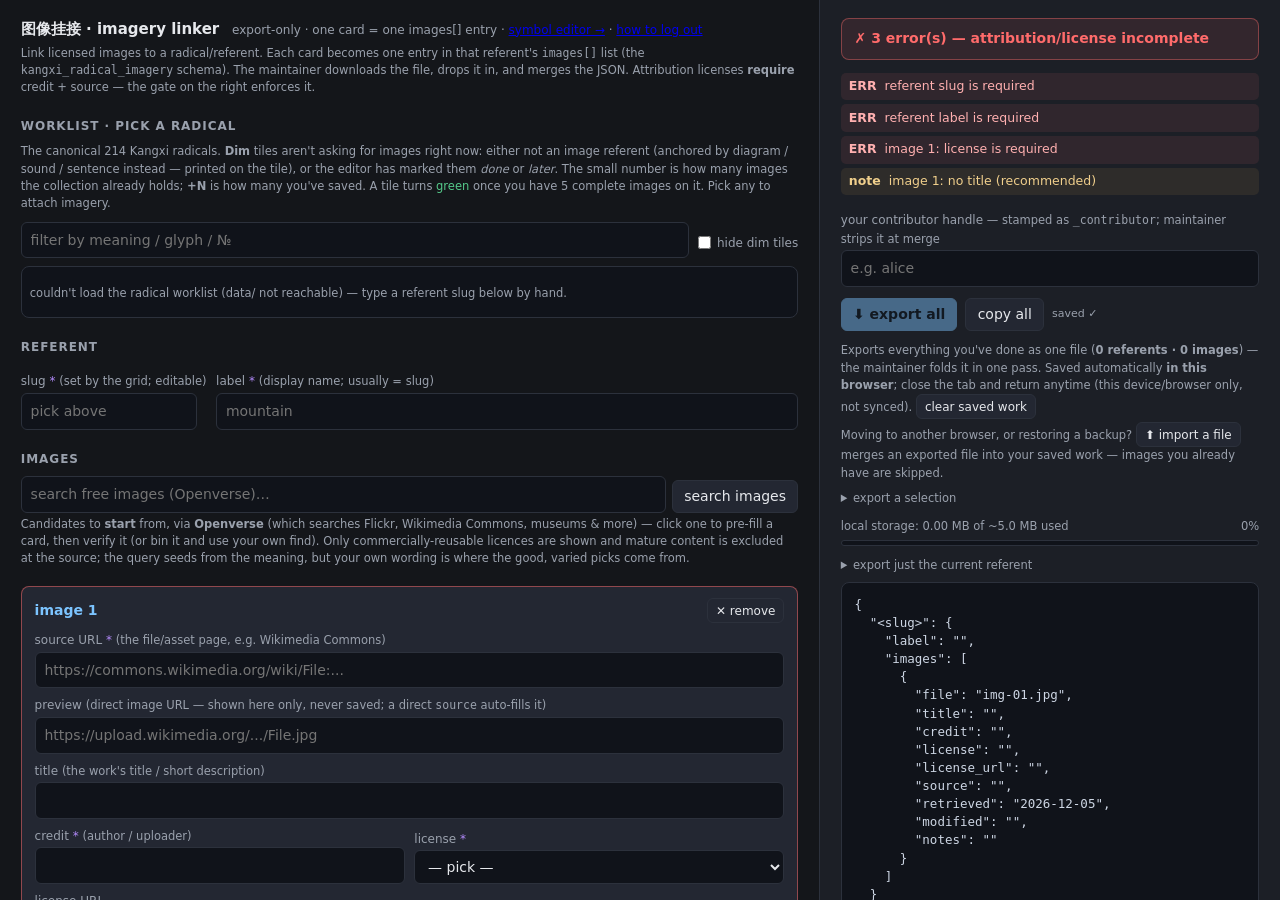
==== commit da044b60: "author: one visual channel per fact on tiles; editor done/later marks; import The worklist tiles ove" ====
--- a/author/index.html
+++ b/author/index.html
@@ -32,6 +32,7 @@
   .grow0 { flex:0 0 auto !important; }
   .card { background:var(--panel2); border:1px solid var(--line); border-radius:8px;
     padding:.7rem .8rem; margin:.6rem 0; }
+  .card.dup { border-color:rgba(230,179,77,.55); }   /* soft duplicate note — .bad (below) wins */
   .card.bad { border-color:rgba(255,107,107,.5); }
   .card-head { display:flex; justify-content:space-between; align-items:center; margin-bottom:.3rem; }
   .card-head .n { font-weight:600; color:var(--accent); }
@@ -80,16 +81,25 @@
   .sug.added::after { content:'added ✓'; position:absolute; inset:0; display:flex;
     align-items:center; justify-content:center; background:rgba(20,22,26,.72); color:var(--ok);
     font-weight:700; border-radius:8px; }
+  .sug.have { opacity:.45; cursor:default; }
+  .sug.have::after { content:'in the collection'; position:absolute; inset:0; display:flex;
+    align-items:center; justify-content:center; background:rgba(20,22,26,.72); color:var(--warn);
+    font-weight:700; border-radius:8px; }
+  .sug .also { font-size:10px; color:var(--warn); margin-top:.12rem; }
+  .sug .also:empty { display:none; }
   .sug-note { font-size:11.5px; color:var(--muted); margin:.4rem 0 0; }
   .sug-note.err { color:var(--warn); }
   /* worklist grid — the 214 radicals, shaded by imagery coverage */
   .legend { display:flex; flex-wrap:wrap; gap:.4rem .9rem; font-size:11.5px; color:var(--muted); margin:.1rem 0 .5rem; }
   .legend b { color:var(--ink); font-weight:600; }
   .swatch { display:inline-block; width:.7rem; height:.7rem; border-radius:3px; vertical-align:-1px; margin-right:.25rem; border:1px solid var(--line); }
-  .sw-has { background:rgba(85,201,138,.85); }
+  .sw-ready { background:rgba(85,201,138,.85); }
   .sw-need { background:var(--panel2); }
-  .sw-noimg { background:transparent; border-style:dashed; opacity:.6; }
+  .sw-off { background:transparent; border-style:dashed; opacity:.6; }
   #filter { margin-bottom:.5rem; }
+  label.hide-dim { display:flex; align-items:center; gap:.35rem; margin:0 0 .5rem; padding:.42rem 0;
+    white-space:nowrap; cursor:pointer; }
+  label.hide-dim input { width:auto; margin:0; }
   .grid { display:flex; flex-wrap:wrap; gap:.45rem; max-height:44vh; overflow-y:auto; padding:.5rem;
     border:1px solid var(--line); border-radius:8px; background:var(--field); }
   .chip { width:6rem; padding:.42rem .3rem .33rem; border-radius:10px; border:1px solid var(--line);
@@ -97,26 +107,26 @@
   .chip:hover { border-color:var(--accent); }
   .chip .g { font-size:28px; line-height:1.15; }
   .chip .m { font-size:15px; color:var(--muted); white-space:nowrap; overflow:hidden; text-overflow:ellipsis; }
-  .chip .rep { font-size:13px; font-style:italic; color:var(--muted); line-height:1.1;
+  .chip .why { font-size:13px; font-style:italic; color:var(--muted); line-height:1.1;
     white-space:nowrap; overflow:hidden; text-overflow:ellipsis; }
   .chip .num { position:absolute; top:2px; left:4px; font-size:12px; color:var(--muted); }
-  .chip .badges { position:absolute; top:2px; right:3px; display:flex; gap:2px; }
-  .chip .cnt, .chip .mine { font-size:12px; font-weight:700; color:#08121c; border-radius:8px; padding:0 4px; }
-  .chip .cnt { background:var(--ok); }
-  /* +N = images YOU have saved here (purple, like the foot-bar); "+" because yours are
-     added to the committed count at merge */
-  .chip .mine { background:var(--accent2); }
-  /* Informational, not instructional. green = HAS imagery (a fact: present, with a
-     count). A plain chip = an image referent with none yet — the neutral baseline,
-     deliberately unstyled so it reads as "nothing here" not "warning, act on this".
-     A dim dashed chip = NOT an image referent; its real modality is printed on it. */
-  .chip.has { border-color:rgba(85,201,138,.5); background:rgba(85,201,138,.10); }
-  .chip.has .g { color:var(--ok); }
-  .chip.noimg { opacity:.45; border-style:dashed; }
-  .chip.sel { outline:2px solid var(--accent); outline-offset:1px; border-color:var(--accent); opacity:1; }
-  /* wip = you have locally-saved work on this referent (purple foot-bar + "+N" badge) */
-  .chip.wip { box-shadow: inset 0 -3px 0 var(--accent2); opacity:1; }
-  .sw-wip { background:var(--accent2); }
+  /* One channel per fact — no colour doing double duty:
+       count pill   how many images: the collection's (plain number) + YOURS (+N, filled)
+       dim, dashed  the site isn't asking for images here — not an image referent, or the
+                    editor marked it done / later (sourcing-status.json); why is printed on it
+       green        YOU have enough complete images here — the same green as the ✓ panel
+       blue ring    the one you have open
+     A plain tile is simply open. How many images a referent holds never colours it. */
+  .cnt { font-size:11.5px; line-height:1.3; color:var(--muted); border:1px solid var(--line);
+    border-radius:8px; padding:0 3px; white-space:nowrap; }
+  .cnt b { background:var(--ink); color:#08121c; border-radius:6px; padding:0 3px; }
+  .chip .cnt { position:absolute; top:2px; right:3px; }
+  .chip.off { border-style:dashed; }
+  .chip.off .g, .chip.off .m { opacity:.4; }   /* only the name fades, so the counts stay readable */
+  .chip.ready { border-color:rgba(85,201,138,.6); background:rgba(85,201,138,.10); }
+  .chip.ready .g { color:var(--ok); }
+  .chip.sel { outline:2px solid var(--accent); outline-offset:1px; border-color:var(--accent); }
+  .chip.sel .g, .chip.sel .m { opacity:1; }
   .saved-ind { font-size:11px; color:var(--muted); align-self:center; transition:color .2s; }
   .saved-ind.flash { color:var(--ok); }
   /* local-storage guardrail meter (shared origin budget, ~5 MB) */
@@ -141,6 +151,7 @@
   .subset-row .s { flex:1; overflow:hidden; text-overflow:ellipsis; white-space:nowrap; }
   .subset-row .meta { color:var(--muted); font-size:11px; white-space:nowrap; }
   .subset-row .exp { color:var(--ok); font-size:11px; white-space:nowrap; }
+  .import-err { color:var(--warn); }
 </style>
 </head>
 <body>
@@ -156,12 +167,16 @@
     the gate on the right enforces it.</p>
 
   <h2>worklist · pick a radical</h2>
-  <p class="hint">The canonical 214 Kangxi radicals. The shading states a fact, not a to-do:
-    <span style="color:var(--ok)">green</span> = already has imagery (with a count); a plain chip = an image
-    referent with none yet; a dim dashed chip = not an image referent at all — it's anchored by
-    diagram / sound / sentence instead (printed on the chip). Pick any to attach imagery.</p>
+  <p class="hint">The canonical 214 Kangxi radicals. <b>Dim</b> tiles aren't asking for images right now:
+    either not an image referent (anchored by diagram / sound / sentence instead — printed on the tile), or
+    the editor has marked them <i>done</i> or <i>later</i>. The small number is how many images the
+    collection already holds; <b>+N</b> is how many you've saved. A tile turns
+    <span style="color:var(--ok)">green</span> once you have 5 complete images on it. Pick any to attach imagery.</p>
   <div class="legend" id="legend"></div>
-  <input id="filter" placeholder="filter by meaning / glyph / №" autocomplete="off">
+  <div class="row">
+    <div><input id="filter" placeholder="filter by meaning / glyph / №" autocomplete="off"></div>
+    <label class="grow0 hide-dim" title="Leave just the open tiles (the one you have selected always stays)."><input type="checkbox" id="hideDim"> hide dim tiles</label>
+  </div>
   <div class="grid" id="grid"><p class="hint" style="padding:.4rem 0">loading worklist…</p></div>
 
   <h2>referent</h2>
@@ -207,6 +222,10 @@
     <span class="saved-ind" id="savedInd" title="Saved in this browser; restored when you return."></span>
   </div>
   <p class="hint">Exports everything you've done as one file (<b id="batchCount">0 referents</b>) — the maintainer folds it in one pass. Saved automatically <b>in this browser</b>; close the tab and return anytime (this device/browser only, not synced). <button class="btn sm danger" id="clearBtn" onclick="clearWork()">clear saved work</button></p>
+  <p class="hint">Moving to another browser, or restoring a backup? <button class="btn sm" onclick="$('importFile').click()">⬆ import a file</button>
+    merges an exported file into your saved work — images you already have are skipped.
+    <input type="file" id="importFile" accept=".json,application/json" multiple hidden></p>
+  <p class="hint" id="importNote" hidden></p>
   <details class="subset">
     <summary class="hint" style="cursor:pointer">export a selection <span id="subsetSummary"></span></summary>
     <div class="subset-quick">
@@ -295,9 +314,67 @@
   return `${slug}-${String(idx+1).padStart(2,'0')}.${ext}`;
 }
 
+// Where the maintainer's fetch-referent-images.py gets the BYTES for a search-picked
+// image. A Wikimedia File: page resolves (and resizes to 800px) on its own; anything
+// else — a Flickr/museum landing page — needs the direct image URL carried as
+// `_download`. Openverse hands Commons images an `index.php?curid=` link, not the
+// File: page, so we rebuild that from the upload URL (it's also the page that shows
+// the licence, which is what the brief asks for).
+const isWikiFilePage = s => /^https?:\/\/[^/]+\.(wikimedia|wikipedia)\.org\/wiki\/File:/i.test(s || '');
+function commonsFilePage(u) {
+  const m = /^https:\/\/upload\.wikimedia\.org\/wikipedia\/commons\/(?:thumb\/)?[0-9a-f]\/[0-9a-f]{2}\/([^/?#]+)/.exec(u || '');
+  return m ? 'https://commons.wikimedia.org/wiki/File:' + m[1] : '';
+}
+// cards picked before `_download` existed kept only Openverse's thumbnail (as the
+// preview); its full_size variant serves the whole image, so restoreWork recovers the
+// link — once, for saves older than format 2
+const OV_THUMB = /^https:\/\/api\.openverse\.org\/v1\/images\/[0-9a-f-]{36}\/thumb\/$/i;
+const legacyDownload = v => OV_THUMB.test(v._preview || '') && !isWikiFilePage(v.source) ? v._preview + '?full_size=true' : '';
+
+// ── duplicate check: one KEY per image, however its URL is spelled ────────────
+// A Commons File: page, its upload URL, thumbs and Special:FilePath are one file; a
+// Flickr page and its staticflickr image are one photo id. Anything else keys on
+// host+path+query. A miss is fine (it's only a soft note); a false match isn't, which
+// is why unknown URLs keep their query.
+function srcKey(u) {
+  u = (u || '').trim(); if (!u) return '';
+  let p; try { p = new URL(u); } catch (e) { return u; }
+  const host = p.hostname.toLowerCase().replace(/^(www|m)\./, '');
+  const dec = s => { try { return decodeURIComponent(s); } catch (e) { return s; } };
+  if (/(^|\.)(wikimedia|wikipedia)\.org$/.test(host)) {
+    const f = /\/wiki\/(?:File|Image):([^/]+)$/i.exec(p.pathname)
+           || /\/wiki\/Special:FilePath\/([^/]+)$/i.exec(p.pathname)
+           || /^\/wikipedia\/[^/]+\/(?:thumb\/)?[0-9a-f]\/[0-9a-f]{2}\/([^/]+)/.exec(p.pathname);
+    const t = /^(?:File|Image):(.+)$/i.exec(p.searchParams.get('title') || '');
+    const name = (f ? dec(f[1]) : t ? t[1] : '').replace(/ /g, '_');
+    if (name) return 'wm:' + name[0].toUpperCase() + name.slice(1);   // MediaWiki capitalises the first letter
+  }
+  if (host === 'flickr.com') { const m = /^\/photos\/[^/]+\/(\d+)/.exec(p.pathname); if (m) return 'flickr:' + m[1]; }
+  if (/(^|\.)staticflickr\.com$/.test(host)) { const m = /\/(\d+)_[0-9a-f]+(?:_[a-z0-9]+)?\.\w+$/i.exec(p.pathname); if (m) return 'flickr:' + m[1]; }
+  return 'url:' + host + p.pathname.replace(/\/+$/, '') + p.search;
+}
+const imgKeys = im => [...new Set([srcKey(im.source), srcKey(im._download)].filter(Boolean))];
+// key → Set(slug) over your saved work, every referent as last stashed
+function stashIndex() {
+  const m = new Map();
+  for (const [s, cards] of Object.entries(STASH)) for (const c of cards) for (const k of imgKeys(c)) {
+    if (!m.has(k)) m.set(k, new Set());
+    m.get(k).add(s);
+  }
+  return m;
+}
+// the OTHER referents (collection + your saved work) already carrying any of these keys
+function otherSlugs(keys, slug, sIdx = stashIndex()) {
+  const out = new Set();
+  for (const k of keys) for (const m of [COLL_BY_KEY, sIdx]) for (const s of (m.get(k) || [])) if (s !== slug) out.add(s);
+  return [...out].sort();
+}
+
 function addImage(v={}) {
   const opts = LICENSES.map(l=>`<option ${v.license===l.label?'selected':''}>${l.label}</option>`).join('');
   const d = document.createElement('div'); d.className='card';
+  // the direct-bytes link rides along only while the card still points at the source it came with
+  d.dataset.download = v._download || ''; d.dataset.dlsrc = v.source || '';
   d.innerHTML = `
     <div class="card-head"><span class="n">image</span>
       <button class="btn sm danger" onclick="this.closest('.card').remove();renumber();render()">✕ remove</button></div>
@@ -368,9 +445,12 @@
 function imageOf(card) {
   const q = s => card.querySelector(s).value.trim();
   // mirror mountain.json key order exactly; keep empty strings so merges are uniform
-  return { file:q('.im-file'), title:q('.im-title'), credit:q('.im-credit'),
-           license:q('.im-license'), license_url:q('.im-licurl'), source:q('.im-source'),
-           retrieved:q('.im-retrieved'), modified:q('.im-modified'), notes:q('.im-notes') };
+  const im = { file:q('.im-file'), title:q('.im-title'), credit:q('.im-credit'),
+               license:q('.im-license'), license_url:q('.im-licurl'), source:q('.im-source'),
+               retrieved:q('.im-retrieved'), modified:q('.im-modified'), notes:q('.im-notes') };
+  // export-only (the fold never copies it into referents.json); dropped once the source is edited away
+  if (card.dataset.download && im.source === card.dataset.dlsrc) im._download = card.dataset.download;
+  return im;
 }
 
 function collect() {
@@ -384,6 +464,19 @@
   return { slug, o };
 }
 
+// one card's licence/attribution gaps — the red ERR lines, and what "complete" means
+function cardErrors(im) {
+  const E = [], l = licOf(im.license);
+  if (!isStr(im.license)) E.push('license is required');
+  if (!isStr(im.file)) E.push('file name is required');
+  if (l && l.attr) {  // attribution licenses legally need credit + source + a license URL
+    if (!isStr(im.credit)) E.push(`${im.license} requires a credit`);
+    if (!isStr(im.source)) E.push(`${im.license} requires a source URL`);
+    if (!isStr(im.license_url)) E.push(`${im.license} needs a license URL`);
+  }
+  return E;
+}
+
 function validate(slug, ref, images) {
   const E=[], W=[]; const bad=new Set();
   if (!isStr(slug)) E.push('referent slug is required');
@@ -391,19 +484,24 @@
   if (!isStr(ref.label)) E.push('referent label is required');
   if (!images.length) W.push('no images yet — add at least one');
   images.forEach((im,i)=>{
-    const l = licOf(im.license); let cardBad=false;
-    if (!isStr(im.license)) { E.push(`image ${i+1}: license is required`); cardBad=true; }
-    if (!isStr(im.file)) { E.push(`image ${i+1}: file name is required`); cardBad=true; }
-    if (l && l.attr) {  // attribution licenses legally need credit + source + a license URL
-      if (!isStr(im.credit)) { E.push(`image ${i+1}: ${im.license} requires a credit`); cardBad=true; }
-      if (!isStr(im.source)) { E.push(`image ${i+1}: ${im.license} requires a source URL`); cardBad=true; }
-      if (!isStr(im.license_url)) { E.push(`image ${i+1}: ${im.license} needs a license URL`); cardBad=true; }
-    }
+    const ce = cardErrors(im);
+    ce.forEach(m => E.push(`image ${i+1}: ${m}`));
     if (isStr(im.source) && !/^https?:\/\//i.test(im.source)) W.push(`image ${i+1}: source doesn't look like a URL`);
     if (!isStr(im.title)) W.push(`image ${i+1}: no title (recommended)`);
-    if (cardBad) bad.add(i);
+    if (ce.length) bad.add(i);
   });
-  return { E, W, bad };
+  // duplicates — soft notes, never errors (see srcKey)
+  const dup = new Set(), seen = new Map(), sIdx = stashIndex();
+  images.forEach((im, i) => {
+    const ks = imgKeys(im); if (!ks.length) return;
+    const j = ks.map(k => seen.get(k)).find(x => x !== undefined);
+    if (j !== undefined) { W.push(`image ${i+1}: same image as image ${j+1}`); dup.add(i); }
+    ks.forEach(k => { if (!seen.has(k)) seen.set(k, i); });
+    if (ks.some(k => COLL_BY_KEY.get(k)?.has(slug))) { W.push(`image ${i+1}: already in the collection for “${slug}” — no need to add it again`); dup.add(i); }
+    const others = otherSlugs(ks, slug, sIdx);
+    if (others.length) W.push(`image ${i+1}: also on ${others.map(s => `“${s}”`).join(', ')} — fine if that's deliberate`);
+  });
+  return { E, W, bad, dup };
 }
 
 let LAST = {};
@@ -412,8 +510,8 @@
   const ref = o[slug || '<slug>'];
   $('fname').textContent = (slug || 'referent') + '.json';
   $('json').textContent = JSON.stringify(o, null, 2);
-  const { E, W, bad } = validate(slug, ref, ref.images);
-  [...document.querySelectorAll('#images .card')].forEach((c,i)=>c.classList.toggle('bad', bad.has(i)));
+  const { E, W, bad, dup } = validate(slug, ref, ref.images);
+  [...document.querySelectorAll('#images .card')].forEach((c,i)=>{ c.classList.toggle('bad', bad.has(i)); c.classList.toggle('dup', dup.has(i)); });
   const st = $('status');
   if (E.length) { st.className='status err'; st.textContent = `✗ ${E.length} error(s) — attribution/license incomplete`; }
   else { st.className='status ok'; st.textContent = `✓ license metadata complete (${W.length} note(s))`; }
@@ -422,7 +520,7 @@
     ...W.map(m=>`<li class="warn"><span class="tag">note</span><span>${esc(m)}</span></li>`),
   ].join('');
   $('copyBtn').disabled = E.length>0;
-  scheduleSave(); refreshBatch(); updateStorageMeter();
+  scheduleSave(); refreshBatch(); updateStorageMeter(); markSug();
 }
 
 async function copyJSON() {
@@ -440,7 +538,8 @@
 // ── batch export: everything in the stash as ONE submission ──────────────────
 // The maintainer's fetch-referent-images.py already loops every top-level slug and
 // skips _contributor, so a multi-referent file folds in one pass — no per-referent
-// files needed. Preview URLs (never saved) are stripped here.
+// files needed. Preview URLs (never saved) are stripped here; `_download` stays — it's
+// how the maintainer fetch gets the bytes for non-Wikimedia images.
 function collectAll(only) {   // only: optional Set of slugs → a subset submission
   stashCurrent();
   const o = {};
@@ -481,6 +580,82 @@
     const b=$('copyAllBtn'); const t=b.textContent; b.textContent='copied ✓'; setTimeout(()=>b.textContent=t,1200); }
   catch(e){ alert('clipboard blocked — use “export all” to download instead'); }
 }
+
+// ── import: merge an exported file back in (restore a backup / move browsers) ──
+// Never destructive: cards JOIN the referent's saved work. An image you already have
+// there — or that the collection already holds — is skipped, and a clashing file name
+// gets the next free number, so the maintainer's fetch can't write one over another.
+const CARD_FIELDS = ['file','title','credit','license','license_url','source','retrieved','modified','notes'];   // imageOf's order
+// exports drop the preview; rebuild one where the links allow
+function previewFor(im) {
+  if (/^https?:\/\//i.test(im._download || '')) return im._download;
+  if (isWikiFilePage(im.source)) return im.source.replace('/wiki/File:', '/wiki/Special:FilePath/') + '?width=400';
+  return /\.(jpe?g|png|gif|webp|svg)(?:$|[?#])/i.test(im.source) ? im.source : '';
+}
+function freeFile(slug, file, taken) {
+  const ext = (/\.(\w+)$/.exec(file) || [, 'jpg'])[1];
+  for (let i = 1; ; i++) { const f = `${slug}-${String(i).padStart(2,'0')}.${ext}`; if (!taken.has(f)) return f; }
+}
+function importWork(o) {
+  if (!o || typeof o !== 'object' || Array.isArray(o)) throw new Error('not an export file');
+  const refs = Object.keys(o).filter(s => !s.startsWith('_') && !s.startsWith('<') && Array.isArray(o[s]?.images));
+  if (!refs.length) throw new Error('no referents with images in it');
+  stashCurrent();
+  const out = { slugs: new Set(), added: 0, skipped: 0 };
+  const sig = c => JSON.stringify([c.title, c.credit, c.license, c.notes]);   // for cards with no link at all
+  for (const slug of refs) {
+    const cards = STASH[slug] || [], fresh = [];
+    const have = new Set(cards.flatMap(imgKeys));
+    const sigs = new Set(cards.filter(c => !imgKeys(c).length).map(sig));
+    const files = new Set(cards.map(c => c.file));
+    for (const raw of o[slug].images) {
+      if (!raw || typeof raw !== 'object') continue;
+      const c = {}; for (const f of CARD_FIELDS) c[f] = typeof raw[f] === 'string' ? raw[f].trim() : '';
+      if (isStr(raw._download)) c._download = raw._download.trim();
+      if (!cardHasContent(c)) continue;   // a blank card — nothing to bring over
+      const ks = imgKeys(c);
+      if (ks.length ? ks.some(k => have.has(k) || COLL_BY_KEY.get(k)?.has(slug)) : sigs.has(sig(c))) { out.skipped++; continue; }
+      if (!c.file || files.has(c.file)) c.file = freeFile(slug, c.file, files);
+      files.add(c.file); ks.forEach(k => have.add(k)); if (!ks.length) sigs.add(sig(c));
+      c._preview = previewFor(c);
+      fresh.push(c);
+    }
+    if (!fresh.length) continue;
+    STASH[slug] = [...cards, ...fresh];
+    if (!LABELS[slug]) LABELS[slug] = isStr(o[slug].label) ? o[slug].label.trim() : slug;
+    // date it by the cards' own "retrieved" (a restored backup isn't "edited today"); new
+    // cards since the last export make it unsent again
+    TOUCHED[slug] = Math.max(TOUCHED[slug] || 0, newestRetrieved(fresh) || Date.now());
+    if (EXPORTED[slug] && EXPORTED[slug] >= TOUCHED[slug]) delete EXPORTED[slug];
+    out.slugs.add(slug); out.added += fresh.length;
+  }
+  if (!$('contributor').value.trim() && isStr(o._contributor)) {
+    $('contributor').value = o._contributor.trim();
+    try { localStorage.setItem('lp_contributor', $('contributor').value); } catch (e) {}
+  }
+  return out;
+}
+$('importFile').addEventListener('change', async e => {
+  const files = [...e.target.files]; e.target.value = '';   // so picking the same file again still fires
+  if (!files.length) return;
+  const slugs = new Set(), bad = []; let added = 0, skipped = 0;
+  for (const f of files) {
+    let o; try { o = JSON.parse(await f.text()); } catch (err) { bad.push(`${f.name} (not a JSON file)`); continue; }
+    try { const r = importWork(o); r.slugs.forEach(s => slugs.add(s)); added += r.added; skipped += r.skipped; }
+    catch (err) { bad.push(`${f.name} (${err.message})`); }
+  }
+  const cur = $('slug').value.trim();
+  if (slugs.has(cur)) { $('images').innerHTML = ''; STASH[cur].forEach(v => addImage(v)); }   // the open referent gained cards
+  persist(); buildGrid($('filter').value); render();
+  const note = $('importNote'); note.hidden = false;
+  note.className = 'hint' + (bad.length ? ' import-err' : '');
+  const pl = (k, w) => `${k} ${w}${k === 1 ? '' : 's'}`;
+  note.textContent = [
+    (added || !bad.length) && `Imported ${pl(added, 'image')} across ${pl(slugs.size, 'referent')}` +
+      (skipped ? ` · ${skipped} you already had ${skipped === 1 ? 'was' : 'were'} skipped` : '') + '.',
+    bad.length && `Couldn’t import ${bad.join('; ')}.`,
+  ].filter(Boolean).join(' ');
+});
 
 // ── export a selection: tick a subset of your saved referents ─────────────────
 // For handing work in piecemeal ("the 10 I did today"). TOUCHED / EXPORTED (slug →
@@ -551,51 +726,77 @@
 // grid is always live — no hardcoded slug list to drift. data/kangxi.json is the
 // 214 spine + `representations`; data/referents.json is the imagery already held.
 let RADICALS = [], COVERED = new Set(), IMG_COUNT = {};
-
-function repState(r) {                        // → 'has' | 'need' | 'noimg'
-  if (!r.representations || !r.representations.includes('image')) return 'noimg';
-  return COVERED.has(r.meaning) ? 'has' : 'need';
+let COLL_BY_KEY = new Map();   // srcKey → Set(slug): images already in referents.json (the duplicate check)
+let SITE_STATUS = {};          // slug → {status:'done'|'later', note?} — the editor's marks (data/sourcing-status.json)
+const ENOUGH = 5;              // the brief's "about 5": your complete images that turn a tile green (the hint says 5 too)
+
+// is the site asking for images here? '' = yes (open); else why not: 'noimg' (not an
+// image referent), or the editor's 'done' / 'later' mark
+function offState(r) {
+  if (!(r.representations || []).includes('image')) return 'noimg';
+  return SITE_STATUS[r.meaning]?.status || '';
+}
+// YOUR images on a referent that count toward ENOUGH: licence-complete, and not a
+// duplicate (of another of your cards there, or of one the collection already holds)
+function readyCount(slug) {
+  const seen = new Set(); let n = 0;
+  for (const c of STASH[slug] || []) {
+    if (cardErrors(c).length) continue;
+    const ks = imgKeys(c);
+    if (ks.some(k => seen.has(k) || COLL_BY_KEY.get(k)?.has(slug))) continue;
+    ks.forEach(k => seen.add(k)); n++;
+  }
+  return n;
 }
 
 function buildGrid(q='') {
   q = q.trim().toLowerCase();
-  const sel = $('slug').value.trim();
-  const chips = RADICALS.filter(r => !q ||
+  const sel = $('slug').value.trim(), hideDim = $('hideDim').checked;
+  const chips = RADICALS.filter(r => (!q ||
       r.meaning.toLowerCase().includes(q) || r.glyph === q || String(r.num) === q)
+      && (!hideDim || !offState(r) || r.meaning === sel))   // the selected tile always stays
     .map(r => {
-      const st = repState(r);
-      const reps = r.representations || [];
-      const cnt = st==='has' && IMG_COUNT[r.meaning] ? `<span class="cnt">${IMG_COUNT[r.meaning]}</span>` : '';
-      const mineN = (STASH[r.meaning] || []).length;   // images YOU have saved here
-      const mine = mineN ? `<span class="mine">+${mineN}</span>` : '';
-      // on a non-image referent, print its actual modality so the dim chip is
-      // informative ("this is a diagram/sound referent") rather than just "excluded"
-      const rep = st==='noimg' ? `<div class="rep">${esc(reps.join('/'))}</div>` : '';
-      const wip = mineN ? ' wip' : '';
-      const tip = (cnt ? ` · ${IMG_COUNT[r.meaning]} in the collection` : '') + (mineN ? ` · ${mineN} saved by you` : '');
-      return `<div class="chip ${st}${r.meaning===sel?' sel':''}${wip}" data-meaning="${esc(r.meaning)}"
-        title="№${r.num} ${esc(r.meaning)} · ${esc(reps.join(', '))}${tip}">
-        <span class="num">${r.num}</span>${cnt || mine ? `<span class="badges">${cnt}${mine}</span>` : ''}
-        <div class="g">${esc(r.glyph)}</div><div class="m">${esc(r.meaning)}</div>${rep}</div>`;
+      const off = offState(r), mark = SITE_STATUS[r.meaning], reps = r.representations || [];
+      const have = IMG_COUNT[r.meaning] || 0;           // in the collection
+      const mineN = (STASH[r.meaning] || []).length;    // saved by YOU
+      const ready = mineN ? readyCount(r.meaning) : 0;
+      const cnt = have || mineN
+        ? `<span class="cnt">${have || ''}${have && mineN ? ' ' : ''}${mineN ? `<b>+${mineN}</b>` : ''}</span>` : '';
+      // a dim tile says WHY: its real modality ("diagram/sentence"), or the editor's mark
+      const why = off ? `<div class="why">${esc(off === 'noimg' ? reps.join('/') : off)}</div>` : '';
+      const tip = [`№${r.num} ${r.meaning}`, reps.join(', '),
+        have && `${have} in the collection`,
+        mineN && `${mineN} saved by you (${ready} of ${ENOUGH} complete)`,
+        mark && `marked ${mark.status} by the editor${mark.note ? ': ' + mark.note : ''}`].filter(Boolean).join(' · ');
+      return `<div class="chip${off ? ' off' : ''}${ready >= ENOUGH ? ' ready' : ''}${r.meaning===sel?' sel':''}"
+        data-meaning="${esc(r.meaning)}" title="${esc(tip)}">
+        <span class="num">${r.num}</span>${cnt}
+        <div class="g">${esc(r.glyph)}</div><div class="m">${esc(r.meaning)}</div>${why}</div>`;
     }).join('');
-  $('grid').innerHTML = chips || '<p class="hint" style="padding:.4rem 0">no radical matches that filter.</p>';
-  const all = RADICALS.reduce((a,r)=>{ a[repState(r)]++; return a; }, {has:0,need:0,noimg:0});
-  const wipN = RADICALS.reduce((a,r)=>a + (STASH[r.meaning] && STASH[r.meaning].length ? 1 : 0), 0);
+  $('grid').innerHTML = chips || `<p class="hint" style="padding:.4rem 0">${hideDim
+    ? 'no open radical matches — untick “hide dim tiles” to see the rest.' : 'no radical matches that filter.'}</p>`;
+  const n = { '':0, noimg:0, done:0, later:0 };
+  for (const r of RADICALS) n[offState(r)]++;
+  const readyN = RADICALS.filter(r => STASH[r.meaning] && readyCount(r.meaning) >= ENOUGH).length;
   $('legend').innerHTML =
-    `<span><span class="swatch sw-has"></span>has imagery <b>${all.has}</b></span>`+
-    `<span><span class="swatch sw-need"></span>image referent, none yet <b>${all.need}</b></span>`+
-    `<span><span class="swatch sw-noimg"></span>not an image referent <b>${all.noimg}</b></span>`+
-    (wipN?`<span><span class="swatch sw-wip"></span>your saved work <b>${wipN}</b> · purple <b>+N</b> = your images</span>`:'');
+    `<span><span class="swatch sw-need"></span>open <b>${n['']}</b></span>`+
+    `<span><span class="swatch sw-off"></span>dim: not an image referent <b>${n.noimg}</b>`+
+      (n.done ? ` · done <b>${n.done}</b>` : '') + (n.later ? ` · later <b>${n.later}</b>` : '') + `</span>`+
+    `<span><span class="cnt">3 <b>+2</b></span> in the collection · yours</span>`+
+    `<span><span class="swatch sw-ready"></span>you have ${ENOUGH} complete <b>${readyN}</b></span>`;
 }
 
 function updateNotes(meaning) {
   meaning = (meaning||'').trim();
-  const r = RADICALS.find(x => x.meaning === meaning);
+  const r = RADICALS.find(x => x.meaning === meaning), mark = SITE_STATUS[meaning];
   $('existingNote').textContent = COVERED.has(meaning)
     ? `“${meaning}” already has ${IMG_COUNT[meaning]||0} image(s) in referents.json — yours ADD to it (maintainer merges the list).`
     : '';
   $('repNote').textContent = (r && !(r.representations||[]).includes('image'))
     ? `⚠ “${meaning}” isn't anchored by an image (representations: ${r.representations.join(', ')}) — better shown as ${r.representations.join('/')}. You probably don't need images here.`
+    : mark ? (mark.status === 'done'
+        ? `The editor has marked “${meaning}” done — it has enough images, so there's no need to add more.`
+        : `The editor has put “${meaning}” off until later — other referents first.`) + (mark.note ? ` (${mark.note})` : '')
     : '';
 }
 
@@ -615,28 +816,29 @@
   return isStr(c.source) || isStr(c.credit) || isStr(c.license) ||
          isStr(c.title) || isStr(c.notes) || isStr(c._preview);
 }
-// → true when the referent's image COUNT changed (the grid's "+N" badge needs a redraw)
+// → true when the referent's TILE changed — its "+N", or turning green — so the grid needs a redraw
 function stashCurrent() {
   const slug = $('slug').value.trim();
   if (!slug) return false;   // the disposable initial empty card has no slug — don't stash it
   const cards = [...document.querySelectorAll('#images .card')].map(cardData).filter(cardHasContent);
   const label = $('label').value.trim() || slug;
-  const prevN = (STASH[slug] || []).length;
+  const tile = () => (STASH[slug] || []).length + '|' + (readyCount(slug) >= ENOUGH);
+  const prevTile = tile();
   const before = STASH[slug] ? JSON.stringify([STASH[slug], LABELS[slug]]) : '';
   if (cards.length) {
     STASH[slug] = cards; LABELS[slug] = label;
     // only a real change dates it — merely opening a referent re-stashes identical cards
     if (JSON.stringify([cards, label]) !== before) TOUCHED[slug] = Date.now();
   } else { delete STASH[slug]; delete LABELS[slug]; delete TOUCHED[slug]; delete EXPORTED[slug]; }   // touched then emptied → forget it
-  return cards.length !== prevN;
+  return tile() !== prevTile;
 }
 
 // ── localStorage: persist the whole batch, restore it on return ──────────────
 let saveTimer = 0;
 function persist() {
   const recount = stashCurrent();
-  const blob = { current: $('slug').value.trim(), label: $('label').value.trim(), stash: STASH, labels: LABELS,
-                 touched: TOUCHED, exported: EXPORTED };
+  const blob = { v: 2, current: $('slug').value.trim(), label: $('label').value.trim(), stash: STASH, labels: LABELS,
+                 touched: TOUCHED, exported: EXPORTED };   // v2 = cards carry their own _download
   try { localStorage.setItem(WORK_KEY, JSON.stringify(blob)); flashSaved(); } catch (e) {}
   if (recount && RADICALS.length) buildGrid($('filter').value);   // keep the "+N" badge / foot-bar live
   refreshBatch();
@@ -646,6 +848,13 @@
   const el = $('savedInd'); if (!el) return;
   el.textContent = 'saved ✓'; el.classList.add('flash');
   clearTimeout(flashSaved._t); flashSaved._t = setTimeout(() => el.classList.remove('flash'), 700);
+}
+// ms of the newest "retrieved" day among some cards (local midnight), or 0
+function newestRetrieved(cards) {
+  const d = cards.map(c => c.retrieved).filter(x => /^\d{4}-\d{2}-\d{2}$/.test(x || '')).sort().pop();
+  if (!d) return 0;
+  const [y, m, dd] = d.split('-').map(Number);
+  return new Date(y, m - 1, dd).getTime();
 }
 function restoreWork() {
   let blob; try { blob = JSON.parse(localStorage.getItem(WORK_KEY) || 'null'); } catch (e) { blob = null; }
@@ -653,8 +862,12 @@
   Object.assign(STASH, blob.stash); Object.assign(LABELS, blob.labels || {});
   Object.assign(TOUCHED, blob.touched || {}); Object.assign(EXPORTED, blob.exported || {});
   for (const s of Object.keys(STASH)) if (!TOUCHED[s]) {   // saved before edit-dates existed: date it by its newest "retrieved"
-    const d = STASH[s].map(c => c.retrieved).filter(x => /^\d{4}-\d{2}-\d{2}$/.test(x || '')).sort().pop();
-    if (d) { const [y, m, dd] = d.split('-').map(Number); TOUCHED[s] = new Date(y, m - 1, dd).getTime(); }
+    const t = newestRetrieved(STASH[s]); if (t) TOUCHED[s] = t;
+  }
+  // saved before _download existed: recover it from the Openverse thumb. Once only — in a
+  // v2 save a missing _download is deliberate (the source was edited away from the pick)
+  if (!blob.v) for (const s of Object.keys(STASH)) for (const c of STASH[s]) {
+    if (!c._download) { const dl = legacyDownload(c); if (dl) c._download = dl; }
   }
   const cur = blob.current;
   if (cur) {
@@ -731,6 +944,12 @@
   const chip = e.target.closest('.chip'); if (chip) selectRadical(chip.dataset.meaning);
 });
 $('filter').addEventListener('input', () => buildGrid($('filter').value));
+// hide dim tiles — a per-browser view preference, not work, so it lives outside the save
+try { $('hideDim').checked = localStorage.getItem('lp_hide_dim') === '1'; } catch (e) {}
+$('hideDim').addEventListener('change', () => {
+  try { localStorage.setItem('lp_hide_dim', $('hideDim').checked ? '1' : ''); } catch (e) {}
+  buildGrid($('filter').value);
+});
 
 // keep the notes in step if the slug is hand-edited (fallback / non-radical referents)
 $('slug').addEventListener('change', () => {
@@ -742,14 +961,26 @@
 
 async function loadWorklist() {
   try {
-    const [kx, refs] = await Promise.all([
+    const [kx, refs, marks] = await Promise.all([
       fetch('../data/kangxi.json').then(r => { if (!r.ok) throw 0; return r.json(); }),
       fetch('../data/referents.json').then(r => { if (!r.ok) throw 0; return r.json(); }),
+      // optional: missing or unreadable → no marks, every image referent open
+      fetch('../data/sourcing-status.json').then(r => r.ok ? r.json() : {}).catch(() => ({})),
     ]);
+    SITE_STATUS = {};
+    for (const [k, v] of Object.entries(marks || {})) if (v && (v.status === 'done' || v.status === 'later')) SITE_STATUS[k] = v;
     RADICALS = kx.radicals || [];
     COVERED = new Set(Object.keys(refs));
     IMG_COUNT = {}; for (const [k,v] of Object.entries(refs)) IMG_COUNT[k] = (v.images||[]).length;
+    COLL_BY_KEY = new Map();
+    for (const [k,v] of Object.entries(refs)) for (const im of (v.images||[])) {
+      const key = srcKey(im.source); if (!key) continue;
+      if (!COLL_BY_KEY.has(key)) COLL_BY_KEY.set(key, new Set());
+      COLL_BY_KEY.get(key).add(k);
+    }
     buildGrid();
+    updateNotes($('slug').value);   // a restored referent's notes need the collection + marks, which arrive only now
+    render();   // the duplicate notes need the collection, which arrives after the first render
   } catch (e) {
     $('grid').innerHTML = '<p class="hint" style="padding:.4rem 0">couldn\'t load the radical worklist (data/ not reachable) — type a referent slug below by hand.</p>';
     $('legend').innerHTML = '';
@@ -787,9 +1018,11 @@
       const code = (it.license || '').toLowerCase();
       if (!FREE_CODES.has(code)) continue;   // belt-and-braces; the query already filters
       const mapped = mapOvLicense(code, it.license_version);
+      const filePage = commonsFilePage(it.url);   // Commons → its File: page (see isWikiFilePage)
       cands.push({
         title:       (it.title || '').trim(),
-        source:      it.foreign_landing_url || '',
+        source:      filePage || it.foreign_landing_url || '',
+        _download:   filePage ? '' : (it.url || ''),   // a File: page needs no direct link
         _preview:    it.thumbnail || it.url || '',
         credit:      (it.creator || '').trim(),
         license:     mapped,
@@ -818,17 +1051,36 @@
       <img loading="lazy" src="${esc(c._preview)}" alt="">
       <div class="lic">${esc(c.license)}${c._from ? ` · ${esc(c._from)}` : ''}</div>
       <div class="cap">${esc(c.title)}</div>
+      <div class="also"></div>
     </div>`).join('');
+  markSug();
+}
+// grey out results already on this referent (one of its cards, or the collection);
+// tag ones already on another referent. Re-run on every render, so removing a card
+// makes its result clickable again.
+function markSug() {
+  const els = document.querySelectorAll('.sug'); if (!els.length) return;
+  const slug = $('slug').value.trim();
+  const mine = new Set([...document.querySelectorAll('#images .card')].flatMap(c => imgKeys(imageOf(c))));
+  const sIdx = stashIndex();
+  els.forEach(el => {
+    const c = SUG[+el.dataset.i]; if (!c) return;
+    const ks = imgKeys(c);
+    const added = ks.some(k => mine.has(k));
+    el.classList.toggle('added', added);
+    el.classList.toggle('have', !added && ks.some(k => COLL_BY_KEY.get(k)?.has(slug)));
+    const others = otherSlugs(ks, slug, sIdx);
+    el.querySelector('.also').textContent = others.length ? 'also on ' + others.join(', ') : '';
+  });
 }
 function acceptSuggest(i) {
   const c = SUG[i]; if (!c) return;
   if (!$('slug').value.trim()) { alert('Pick a radical (or type a slug) first, so the image has a referent to attach to.'); return; }
   const { license_raw, _from, ...v } = c;   // display-only fields, not card fields
-  addImage(v);
-  const el = document.querySelector(`.sug[data-i="${i}"]`); if (el) el.classList.add('added');
+  addImage(v);   // its render() → markSug() marks the result "added ✓"
 }
 $('sugResults').addEventListener('click', e => {
-  const s = e.target.closest('.sug'); if (s && !s.classList.contains('added')) acceptSuggest(+s.dataset.i);
+  const s = e.target.closest('.sug'); if (s && !s.matches('.added, .have')) acceptSuggest(+s.dataset.i);
 });
 $('sugQ').addEventListener('keydown', e => { if (e.key === 'Enter') { e.preventDefault(); runSuggest(); } });
 
